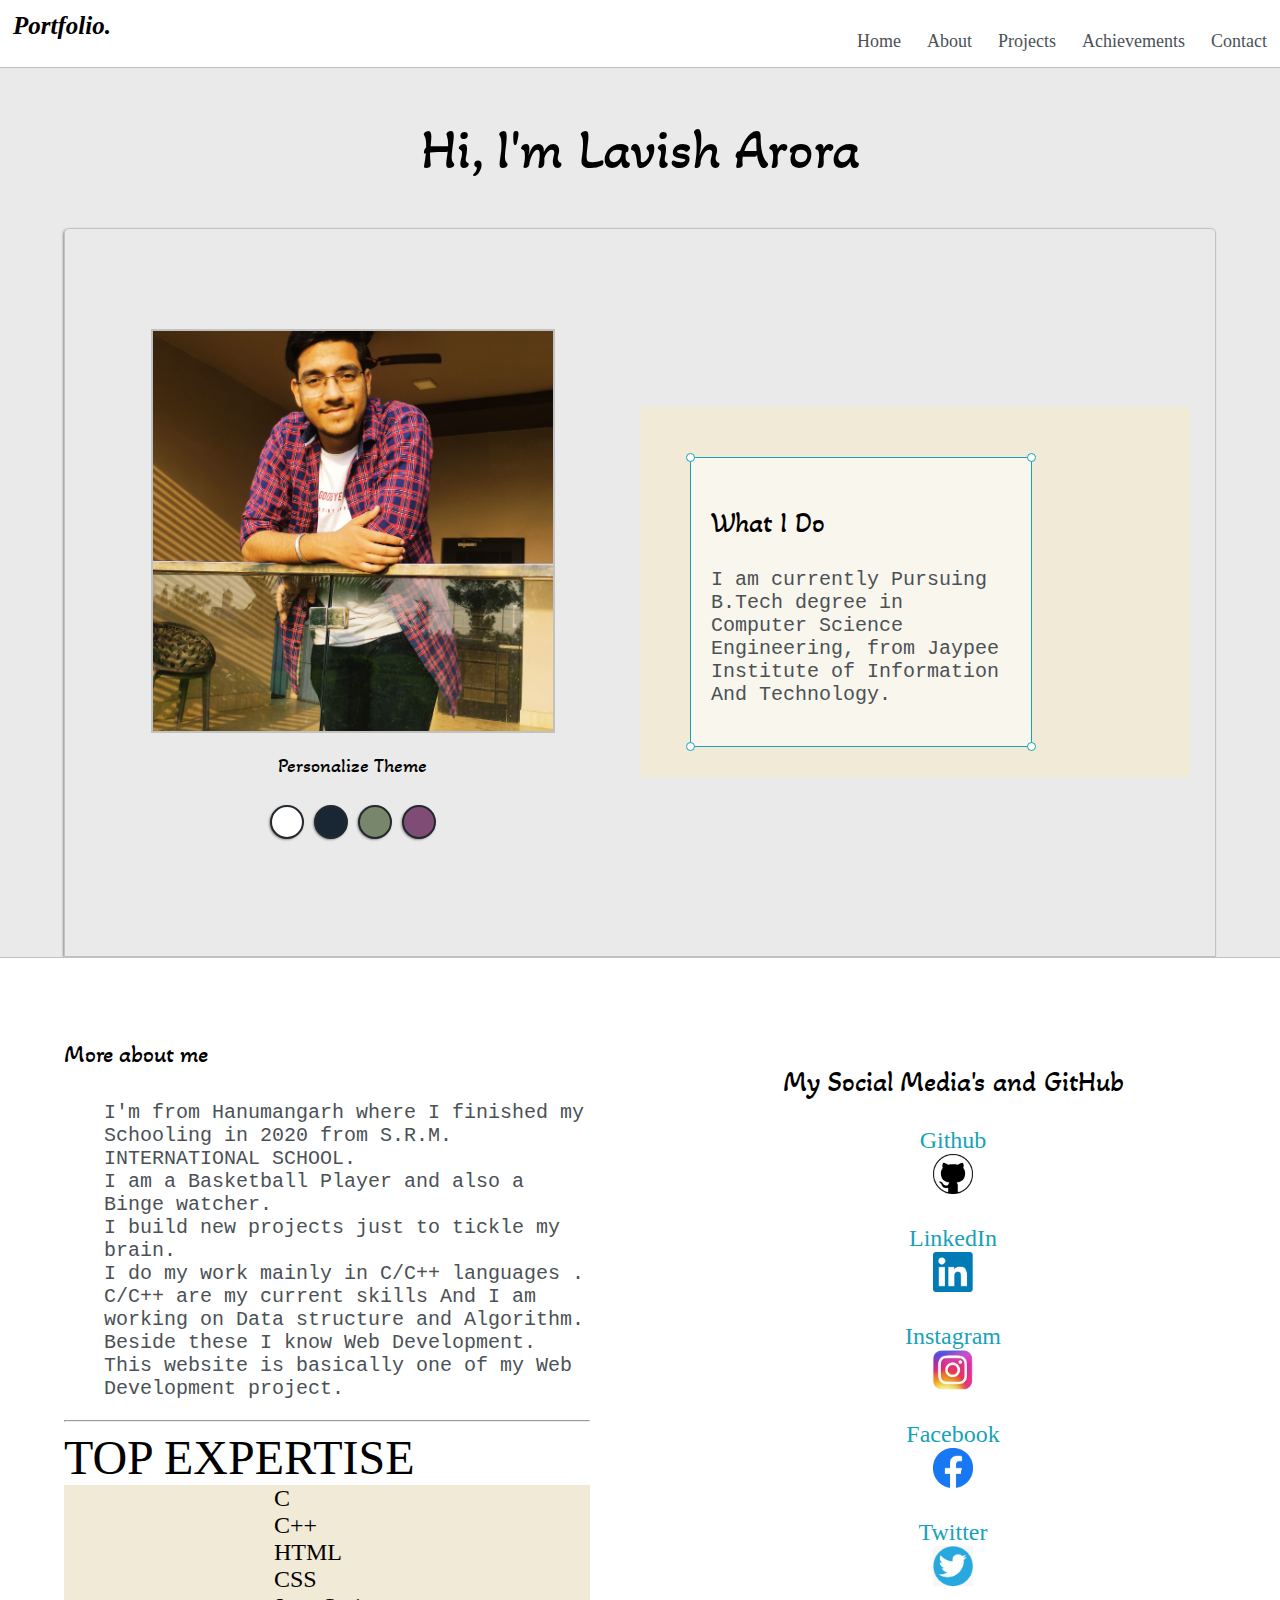
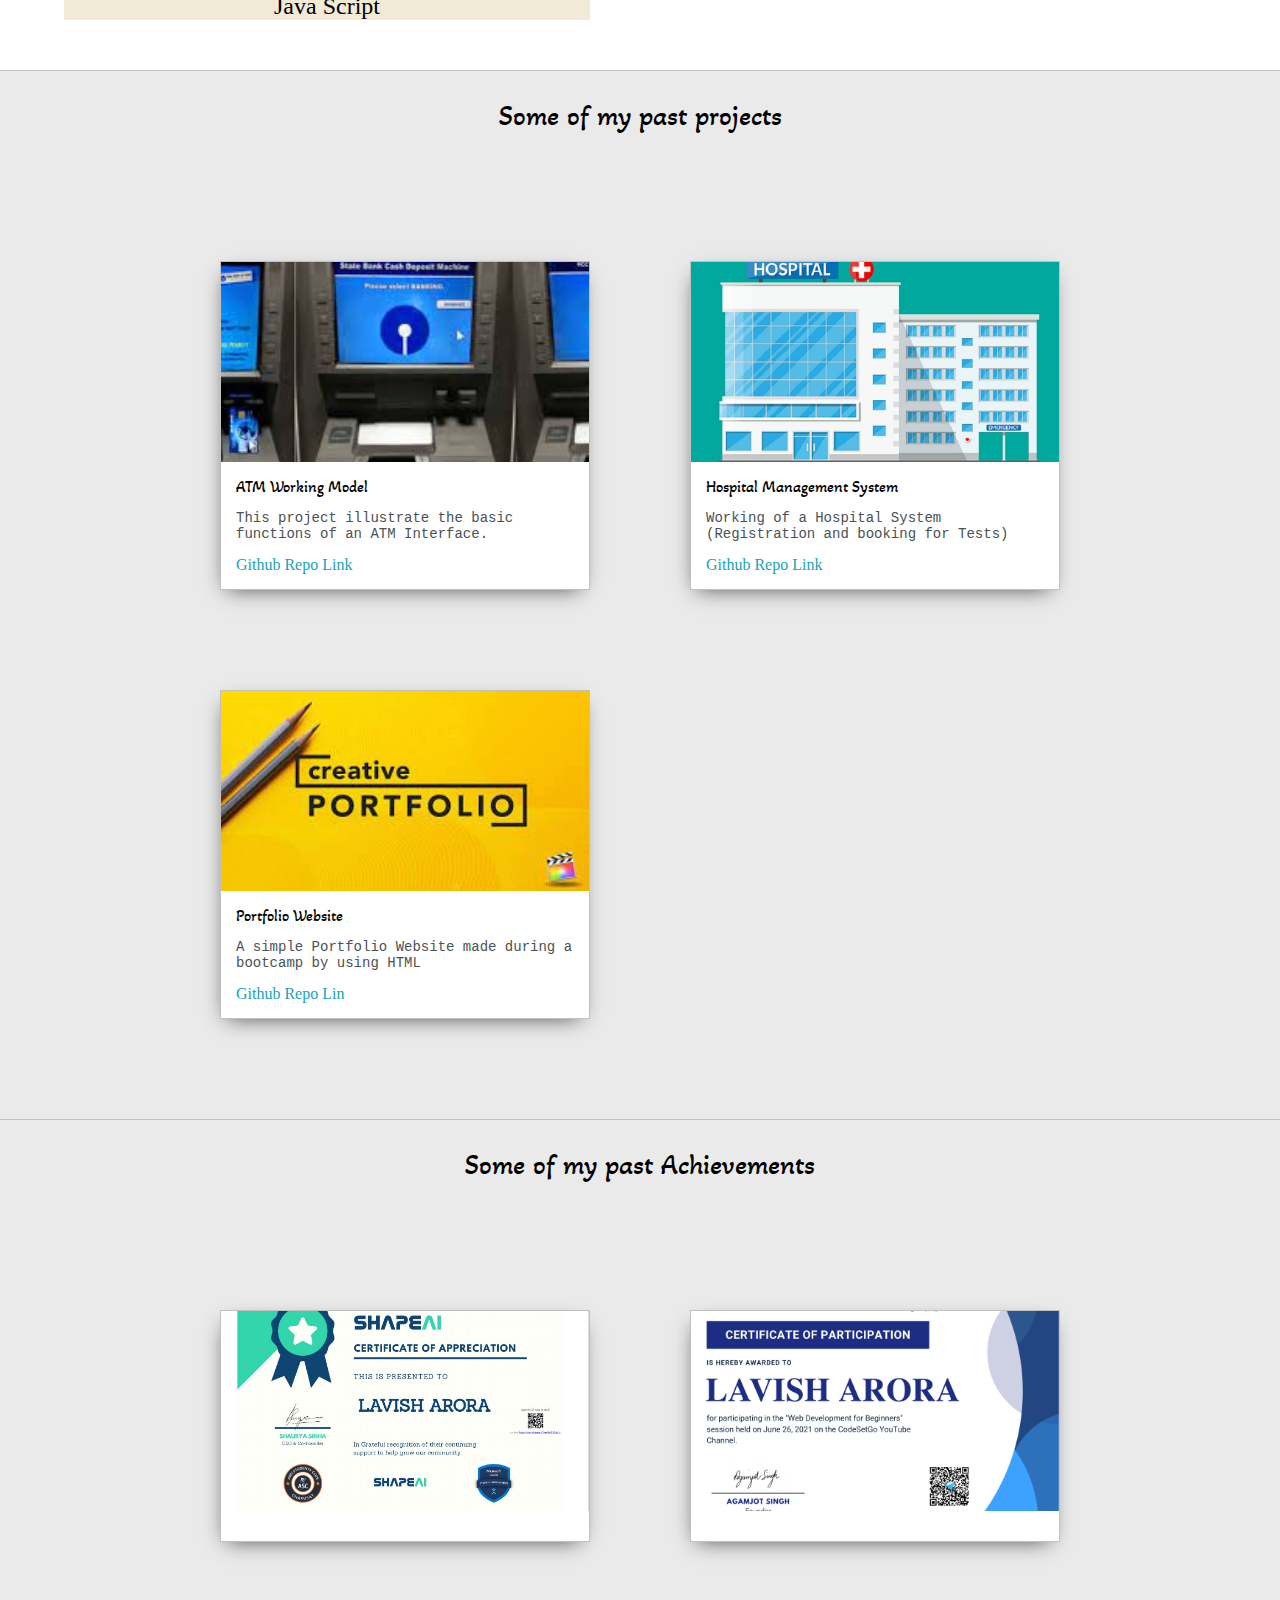
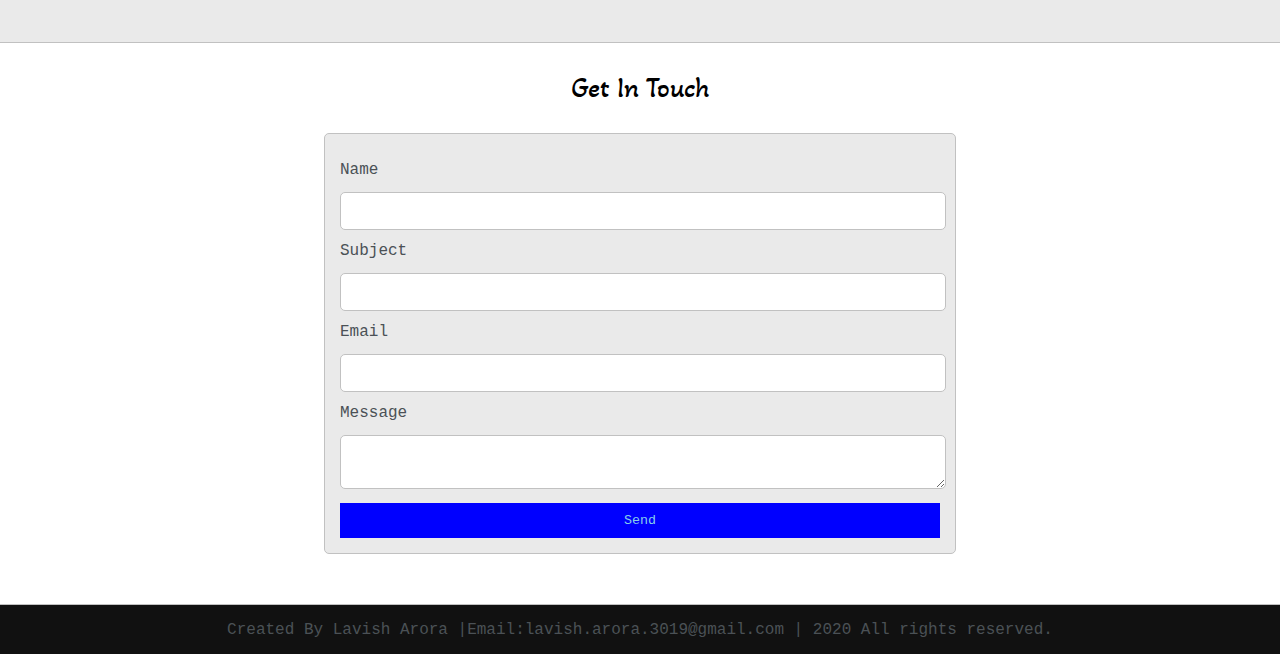
==== index.html @ 7e4c40eb "Update index.html" ====
<!DOCTYPE html>
<html lang="en">

<head>
    <meta charset="UTF-8">
    <meta http-equiv="X-UA-Compatible" content="IE=edge">
    <meta name="viewport" content="width=device-width, initial-scale=1.0">
    <link rel="stylesheet" type="text/css" href="default.css">
    <link href="https://fonts.googleapis.com/css2?family=Russo+One&display=swap" rel="stylesheet">
    <link href="https://fonts.googleapis.com/css2?family=Akaya+Kanadaka&display=swap" rel="stylesheet">
    <link id="theme-style" rel="stylesheet" type="text/css" href="">
    <title>Portfolio</title>
</head>

<body>
    <!-- Header starts -->
    <section class="s1">
        <div class="header">
            <a href="#default" class="logo"><i><b>Portfolio.</b></i></a>
            <div class="header-right">
                <ul>
                    <a href="#home">Home</a>
                    <a href="#about">About</a>
                    <a href="#projects">Projects</a>
                    <a href="#achievements">Achievements</a>
                    <a href="#contact">Contact</a>
                </ul>
            </div>
    </section>
    <!-- header ends -->
    <section class="s1">
        <div class="main-container">
            <div class="greeting-wrapper">
                <h1>Hi, I'm Lavish Arora</h1>
            </div>
            <div class="intro-wrapper">
                <div class="left-column">
                    <img id="profile_pic" src="images\lavish5.jpg">
                    <h5 style="text-align: center;line-height: 0;">Personalize Theme</h5>

                    <div id="theme-options-wrapper">
                        <div data-mode="light" id="light-mode" class="theme-dot"></div>
                        <div data-mode="blue" id="blue-mode" class="theme-dot"></div>
                        <div data-mode="green" id="green-mode" class="theme-dot"></div>
                        <div data-mode="purple" id="purple-mode" class="theme-dot"></div>
                    </div>
                    <p id="settings-note"></p>
                </div>

                <div class="right-column">

                    <div id="preview-shadow">
                        <div id="preview">
                            <div id="corner-tl" class="corner"></div>
                            <div id="corner-tr" class="corner"></div>
                            <h3>What I Do</h3>
                            <p>I am currently Pursuing B.Tech degree in Computer Science Engineering, from Jaypee Institute of Information And Technology.</p>
                            <div id="corner-br" class="corner"></div>
                            <div id="corner-bl" class="corner"></div>
                        </div>
                    </div>
                </div>
            </div>
        </div>
    </section>


    <section class="s2">
        <div class="main-container">

            <div class="about-wrapper">
                <div class="about-me">
                    <a name="about"></a>
                    <h4>More about me</h4>

                    <ul>
                        <p>I'm from Hanumangarh where I finished my Schooling in 2020 from S.R.M. INTERNATIONAL SCHOOL.<br>I am a Basketball Player and also a Binge watcher.<br>I build new projects just to tickle my brain.
                            <br> I do my work mainly in C/C++ languages . C/C++ are my current skills And I am working on Data structure and Algorithm.<br> Beside these I know Web Development. This website is basically one of my Web Development project.</p>
                    </ul>

                    <hr>

                    <font size="8">TOP EXPERTISE</font>

                    <div id="skills">
                        <font size="5">
                            C<br> C++
                            <br> HTML
                            <br> CSS
                            <br> Java Script<br>
                        </font>
                    </div>

                </div>


                <div class="social-links">
                    <h3>My Social Media's and GitHub</h3>

                    <font size="5">
                        <a href="https://github.com/Lavisharora30">Github</a>
                    </font>
                    <a href="https://github.com/Lavisharora30">
                        <img alt="GitHub" src="images\socials\g2.png" width="40px" height="40px">
                    </a>

                    <font size="5">
                        <br>
                        <a href="https://www.linkedin.com/in/lavish-arora-30/">LinkedIn</a>
                    </font>
                    <a href="https://www.linkedin.com/in/lavish-arora-30/">
                        <img alt="LinkedIn" src="images\socials\l.png" width="40px" height="40px">
                    </a>

                    <font size="5">
                        <br>
                        <a href="https://www.instagram.com/lavisharora30/">Instagram</a>
                    </font>
                    <a href="https://www.instagram.com/lavisharora30/">
                        <img alt="Instagram" src="images\socials\i.jpg" width="40px" height="40px">
                    </a>

                    <font size="5">
                        <br>
                        <a href="https://www.facebook.com/lavish.arora.908">Facebook</a>
                    </font>
                    <a href="https://www.facebook.com/lavish.arora.908">
                        <img alt="Facebook" src="images\socials\f.png" width="40px" height="40px">
                    </a>

                    <font size="5">
                        <br>
                        <a href="https://twitter.com/Lavish_arora_30">Twitter</a>
                    </font>
                    <a href="https://twitter.com/Lavish_arora_30">
                        <img alt="Twitter" src="images\socials\t.png" width="40px" height="40px">
                    </a>
                </div>
            </div>

        </div>
    </section>

    <section class="s1">
        <div class="main-container">
            <a name="projects"></a>
            <h3 style="text-align: center;">Some of my past projects</h3>

            <div class="post-wrapper">
                <div>
                    <div class="post">
                        <img class="thumbnail" src="images\Projects\atm.jpg">
                        <div class="post-preview">
                            <h6 class="post-title">ATM Working Model</h6>
                            <p class="post-intro">This project illustrate the basic functions of an ATM Interface.</p>
                            <a href="https://github.com/Lavisharora30/ATM-WORKING-">Github Repo Link</a>
                        </div>
                    </div>
                </div>

                <div>
                    <div class="post">
                        <img class="thumbnail" src="images\Projects\hospital.jpg">
                        <div class="post-preview">
                            <h6 class="post-title">Hospital Management System</h6>
                            <p class="post-intro">Working of a Hospital System (Registration and booking for Tests)</p>
                            <a href="https://github.com/Lavisharora30/Health_and_fitness">Github Repo Link</a>
                        </div>
                    </div>
                </div>

                <div>
                    <div class="post">
                        <img class="thumbnail" src="images\Projects\portfolio.jpg">
                        <div class="post-preview">
                            <h6 class="post-title">Portfolio Website</h6>
                            <p class="post-intro">A simple Portfolio Website made during a bootcamp by using HTML</p>
                            <a href="https://github.com/Lavisharora30/Portfolio">Github Repo Lin</a>
                        </div>
                    </div>
                </div>

            </div>
        </div>
    </section>

    <section class="s1">
        <div class="main-container">
            <a name="achievements"></a>
            <h3 style="text-align: center;">Some of my past Achievements</h3>

            <div class="post-wrapper">
                <div>
                    <div class="post">
                        <img class="thumbnail" src="images\achivements\2.JPG">
                        <div class="post-preview">
                        </div>
                    </div>
                </div>

                <div>
                    <div class="post">
                        <img class="thumbnail" src="images\achivements\3.png">
                        <div class="post-preview">
                        </div>
                    </div>
                </div>

            </div>
        </div>
    </section>

    <section class="s2">
        <div class="main-container">
            <a href=""></a>
            <h3 style="text-align: center;">Get In Touch</h3>

            <form id="contact-form">
                <a name="contact"></a>

                <label>Name</label>
                <input class="input-field" type="text" name="name">

                <label>Subject</label>
                <input class="input-field" type="text" name="subject">

                <label>Email</label>
                <input class="input-field" type="text" name="email">

                <label>Message</label>
                <textarea class="input-field" name="message"></textarea>

                <input id="submit-btn" type="submit" value="Send">
            </form>
        </div>
    </section>

    <footer>

        <span>Created By Lavish Arora |<span>Email:lavish.arora.3019@gmail.com |</span> <span class="far fa-copyright"></span> 2020 All rights reserved.</span>

    </footer>


    <script type="text/javascript" src="script.js"></script>

</body>

</html>
---- default.css ----
:root {
    --mainColor: #eaeaea;
    --secondaryColor: #fff;
    --borderColor: #c1c1c1;
    --mainText: black;
    --secondaryText: #4b5156;
    --themeDotBorder: #24292e;
    --previewBg: rgb(251, 249, 243, 0.8);
    --previewShadow: #f0ead6;
    --buttonColor: blue;
}

html,
body {
    padding: 0;
    margin: 0;
    scroll-behavior: smooth;
}

body * {
    transition: 0.3s;
}

h1,
h2,
h3,
h4,
h5,
h6,
strong {
    color: var(--mainText);
    font-family: 'Akaya Kanadaka', cursive;
    font-weight: 500;
}

p,
li,
span,
label,
input,
textarea {
    color: var(--secondaryText);
    font-family: 'Roboto Mono', monospace;
}

a {
    text-decoration: none;
    color: #17a2b8;
}

ul {
    list-style: none;
}

h1 {
    font-size: 56px;
}

h2 {
    font-size: 36px;
}

h3 {
    font-size: 28px;
}

h4 {
    font-size: 24px;
}

h5 {
    font-size: 20px;
}

h6 {
    font-size: 16px;
}

p {
    font-size: 20px;
}


/* Style the header with a grey background and some padding */

.header {
    overflow: hidden;
    background-color: var(--secondaryColor);
    /* padding: 5px 5px; */
}


/* Style the header links */

.header a {
    float: left;
    color: var(--secondaryText);
    text-align: center;
    padding: 13px;
    text-decoration: none;
    font-size: 18px;
    line-height: 25px;
    border-radius: 4px;
}


/* Style the logo link (notice that we set the same value of line-height and font-size to prevent the header to increase when the font gets bigger */

.header a.logo {
    font-size: 25px;
    font-weight: bold;
    color: var(--mainText);
}


/* Change the background color on mouse-over */

.header a:hover {
    background-color: var(--previewShadow);
    color: black;
}

.header a.active {
    background-color: dodgerblue;
    color: white;
}


/* Float the link section to the right */

.header-right {
    float: right;
}

.s1 {
    background-color: var(--mainColor);
    border-bottom: 1px solid var(--borderColor);
    overflow: auto;
}

.s2 {
    background-color: var(--secondaryColor);
    border-bottom: 1px solid var(--borderColor);
    overflow: auto;
}

.main-container {
    width: 90%;
    margin: 0 auto;
}

.greeting-wrapper {
    display: grid;
    text-align: center;
    align-content: center;
    min-height: 10em;
}

.intro-wrapper {
    background-color: secon;
    border: 1px solid var(--borderColor);
    border-radius: 5px 5px 0 0;
    -webkit-box-shadow: -1px 1px 3px -1px rgba(0, 0, 0, 0.75);
    -moz-box-shadow: -1px 1px 3px -1px rgba(0, 0, 0, 0.75);
    box-shadow: -1px 1px 3px -1px rgba(0, 0, 0, 0.75);
    display: grid;
    grid-template-columns: 1fr 1fr;
    grid-template-areas: 'left-column right-column';
}

.left-column {
    grid-area: left-column;
    padding-top: 100px;
    padding-bottom: 100px;
}

#profile_pic {
    display: block;
    margin: 0 auto;
    height: 400px;
    width: 400px;
    object-fit: cover;
    border: 2px solid var(--borderColor);
}

#theme-options-wrapper {
    display: flex;
    justify-content: center;
}

.theme-dot {
    height: 30px;
    width: 30px;
    background-color: black;
    border-radius: 50%;
    margin: 5px;
    border: 2px solid var(--themeDotBorder);
    -webkit-box-shadow: -1px 1px 3px -1px rgba(0, 0, 0, 0.75);
    -moz-box-shadow: -1px 1px 3px -1px rgba(0, 0, 0, 0.75);
    box-shadow: -1px 1px 3px -1px rgba(0, 0, 0, 0.75);
    cursor: pointer;
}

.theme-dot:hover {
    border-width: 5px;
}

#light-mode {
    background-color: #fff;
}

#blue-mode {
    background-color: #192734;
}

#green-mode {
    background-color: #78866b;
}

#purple-mode {
    background-color: #7E4C74;
}

#settings-note {
    font-size: 12px;
    font-style: italic;
    text-align: center;
}

.right-column {
    grid-area: right-column;
    display: grid;
    align-content: center;
    padding-top: 100px;
    padding-bottom: 100px;
}

#preview-shadow {
    background-color: var(--previewShadow);
    max-width: 500px;
    height: 320px;
    padding-left: 50px;
    padding-top: 50px;
}

#preview {
    width: 300px;
    border: 1.5px solid #17a2b8;
    background-color: var(--previewBg);
    padding: 20px;
    position: relative;
}

.corner {
    width: 7px;
    height: 7px;
    border-radius: 50%;
    border: 1.5px solid #17a2b8;
    background-color: #fff;
    position: absolute;
}

#corner-tl {
    top: -5px;
    left: -5px
}

#corner-tr {
    top: -5px;
    right: -5px
}

#corner-br {
    bottom: -5px;
    right: -5px
}

#corner-bl {
    bottom: -5px;
    left: -5px
}

.about-wrapper {
    display: grid;
    grid-template-columns: repeat(auto-fit, minmax(320px, 1fr));
    padding-bottom: 50px;
    padding-top: 50px;
    gap: 100px;
}

#skills {
    display: flex;
    justify-content: space-evenly;
    background-color: var(--previewShadow);
}

.social-links {
    display: grid;
    align-content: center;
    text-align: center;
}

.post-wrapper {
    display: grid;
    grid-template-columns: repeat(auto-fit, 370px);
    gap: 100px;
    justify-content: center;
    padding-top: 100px;
    padding-bottom: 100px;
}

.post {
    border: 1px solid var(--borderColor);
    -webkit-box-shadow: -2px 7px 21px -9px rgba(0, 0, 0, 0.75);
    -moz-box-shadow: -2px 7px 21px -9px rgba(0, 0, 0, 0.75);
    box-shadow: -2px 7px 21px -9px rgba(0, 0, 0, 0.75);
}

.thumbnail {
    display: block;
    width: 100%;
    height: 200px;
    object-fit: cover;
}

.post-preview {
    background-color: #fff;
    padding: 15px;
}

.post-title {
    color: black;
    margin: 0;
}

.post-intro {
    color: #4b5156;
    font-size: 14px;
}

#contact-form {
    display: block;
    max-width: 600px;
    margin: 0 auto;
    border: 1px solid var(--borderColor);
    padding: 15px;
    border-radius: 5px;
    background-color: var(--mainColor);
    margin-bottom: 50px;
}

#contact-form label {
    line-height: 2.7em;
}

#contact-form textarea {
    min-height: 10px;
    font-size: 14px;
}

.input-field {
    width: 100%;
    padding-top: 10px;
    padding-bottom: 10px;
    background-color: var(--secondaryColor);
    border-radius: 5px;
    border: 1px solid var(--borderColor);
    font-size: 14px;
}

#submit-btn {
    margin-top: 10px;
    width: 100%;
    padding-top: 10px;
    padding-bottom: 10px;
    color: skyblue;
    background-color: var(--buttonColor);
    border: none;
}

footer {
    background: #111;
    padding: 15px 23px;
    color: #fff;
    text-align: center;
}


/* Add media queries for responsiveness - when the screen is 500px wide or less, stack the links on top of each other */

@media screen and (max-width: 0px) {
    .header a {
        float: relative;
        display: table-cell;
        text-align: left;
    }
    .header-right {
        float: none;
    }
}

@media screen and (max-width: 1200px) {
    .main-container {
        width: 95%;
    }
}

@media screen and (max-width: 800px) {
    .intro-wrapper {
        grid-template-columns: 1fr;
        grid-template-areas: 'nav-wrapper' 'left-column' 'right-column';
    }
    .right-column {
        justify-content: center;
    }
}

@media screen and (max-width: 400px) {
    #preview-shadow {
        max-width: 280px;
        height: 180px;
        padding-left: 10px;
        padding-top: 10px;
    }
    #preview {
        width: 280px;
    }
}
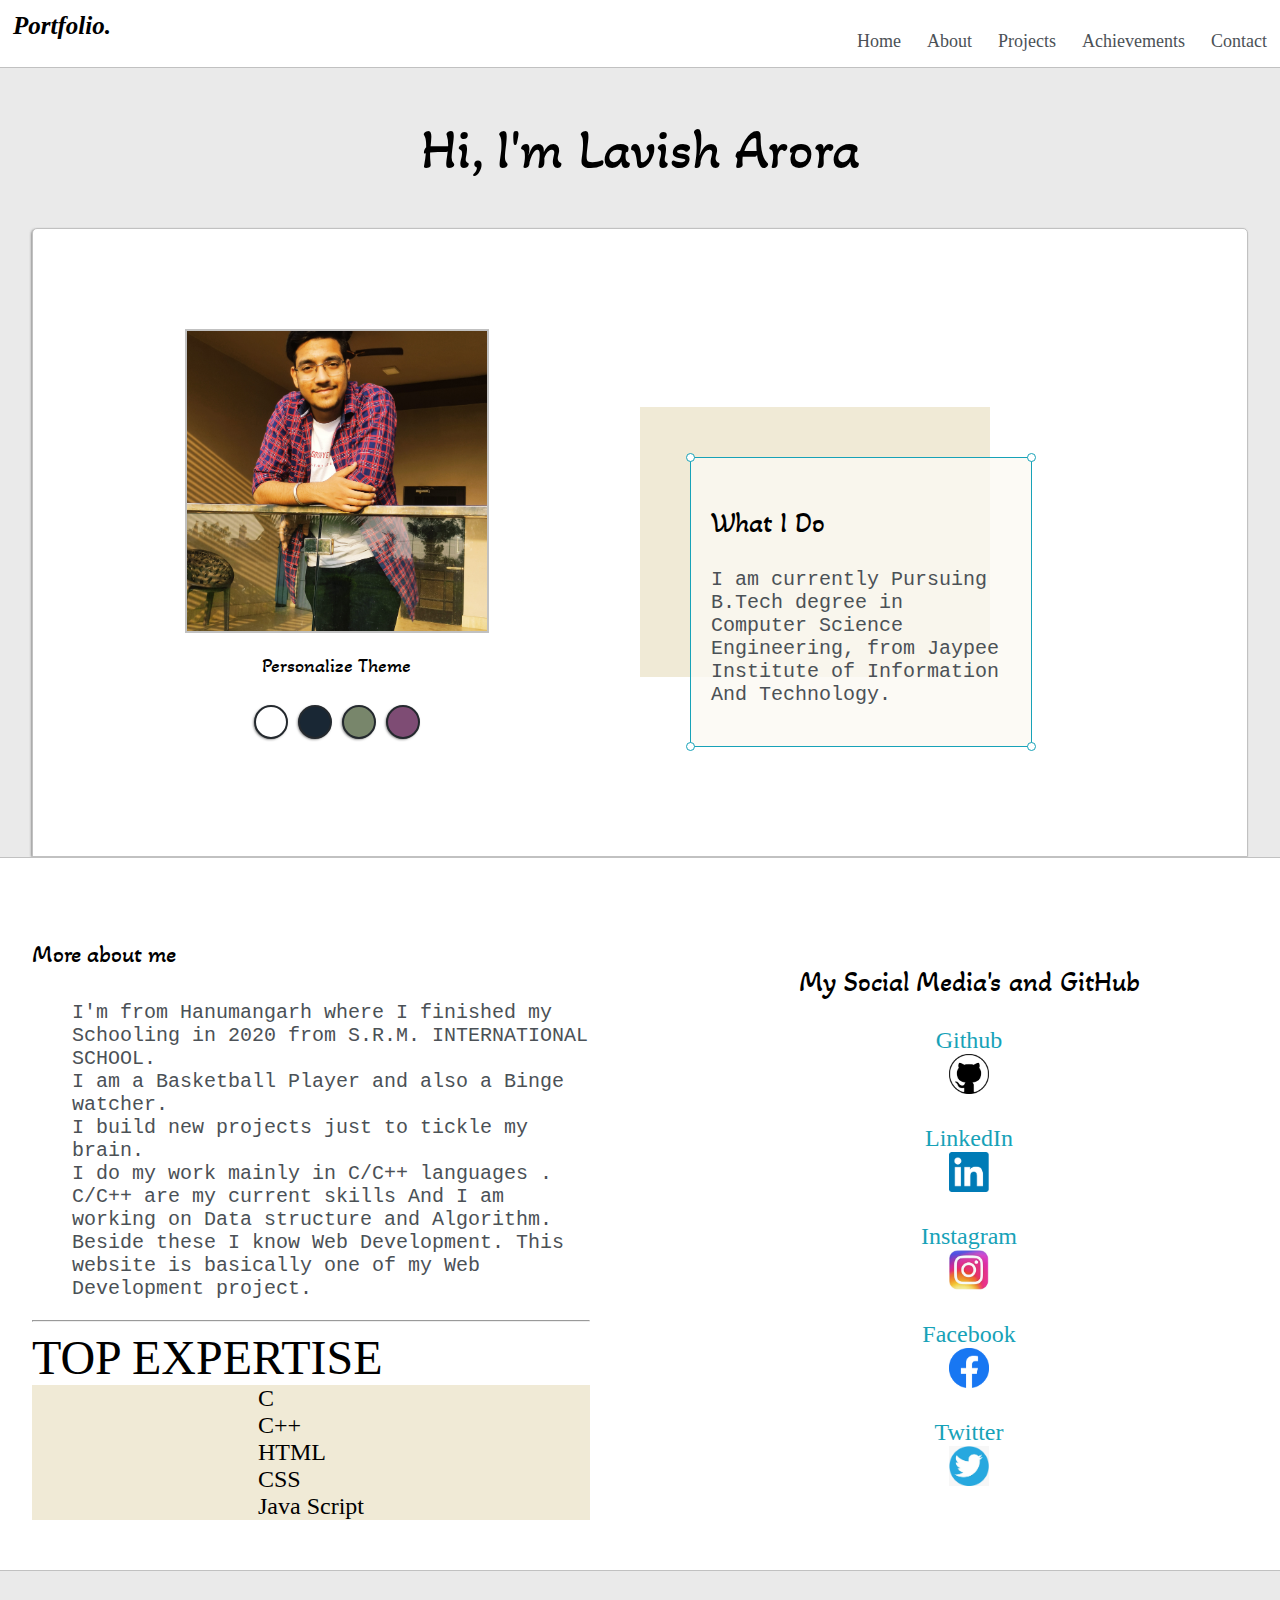
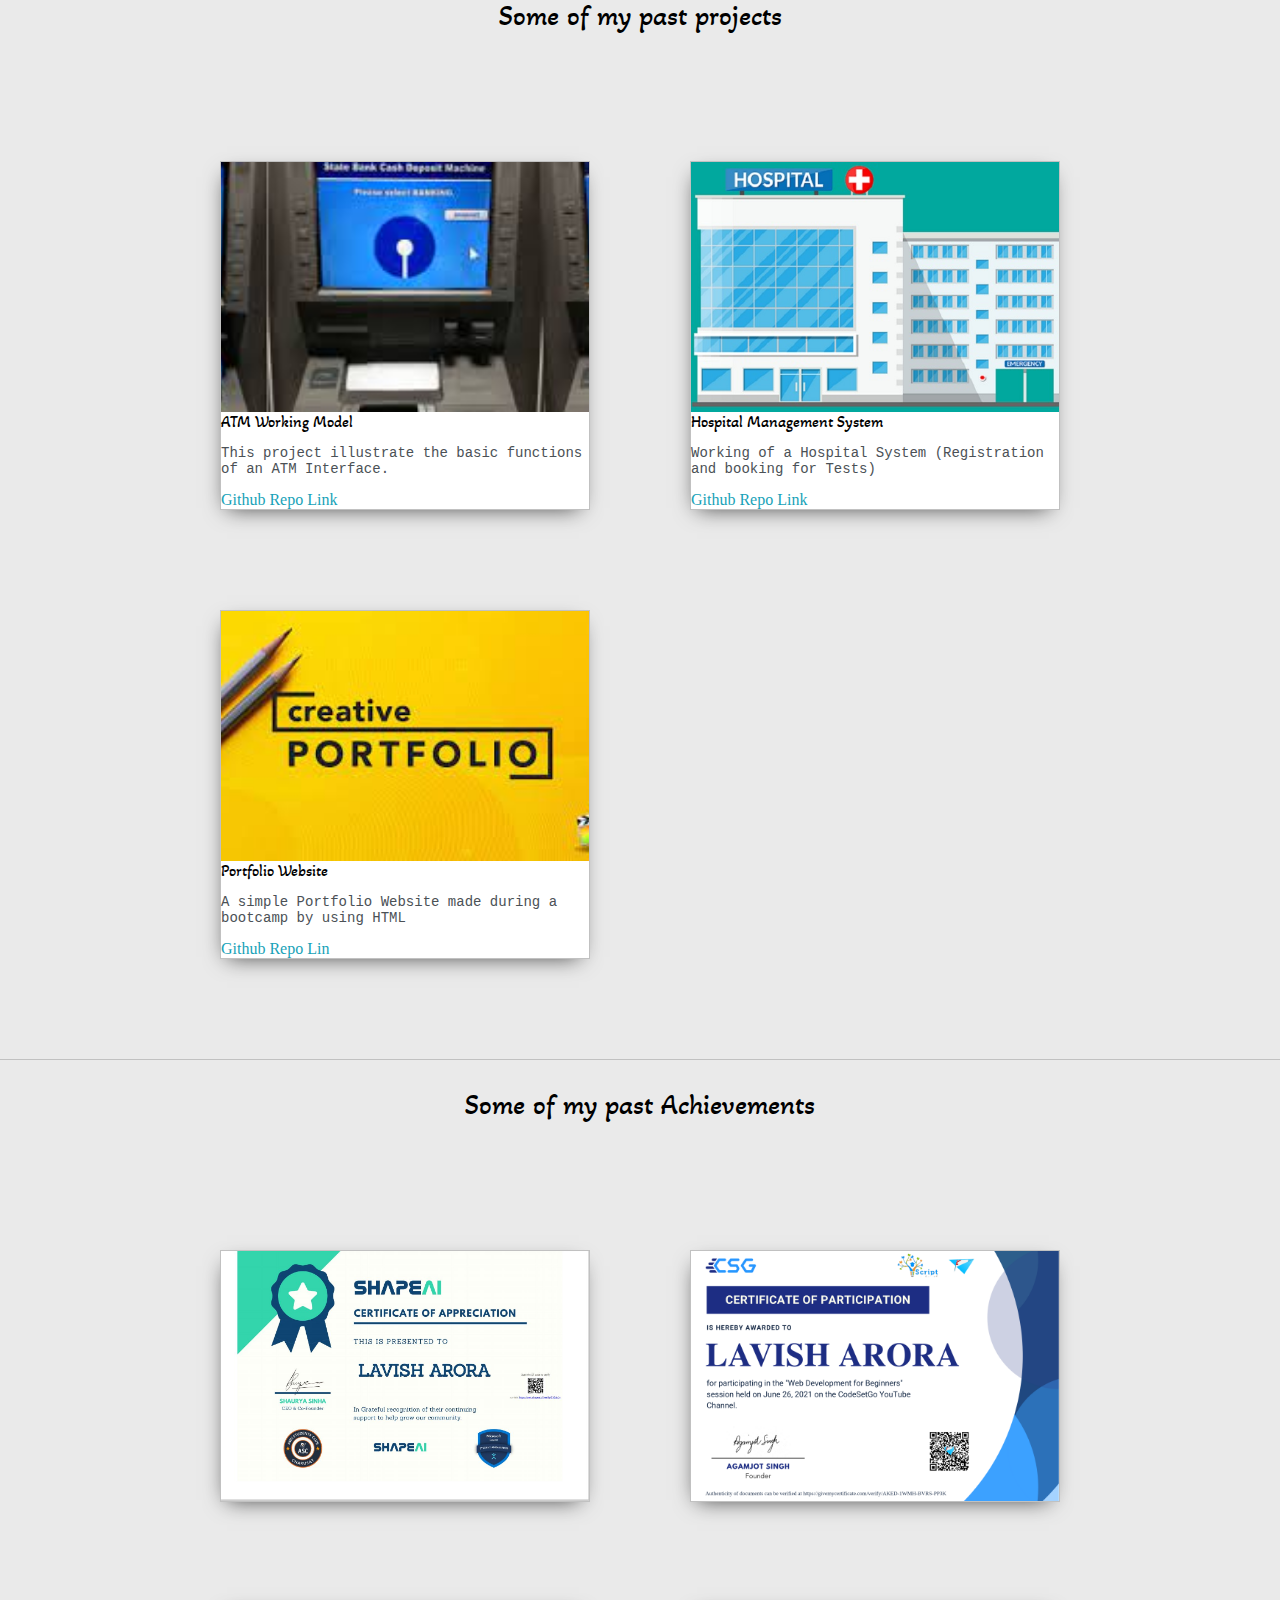
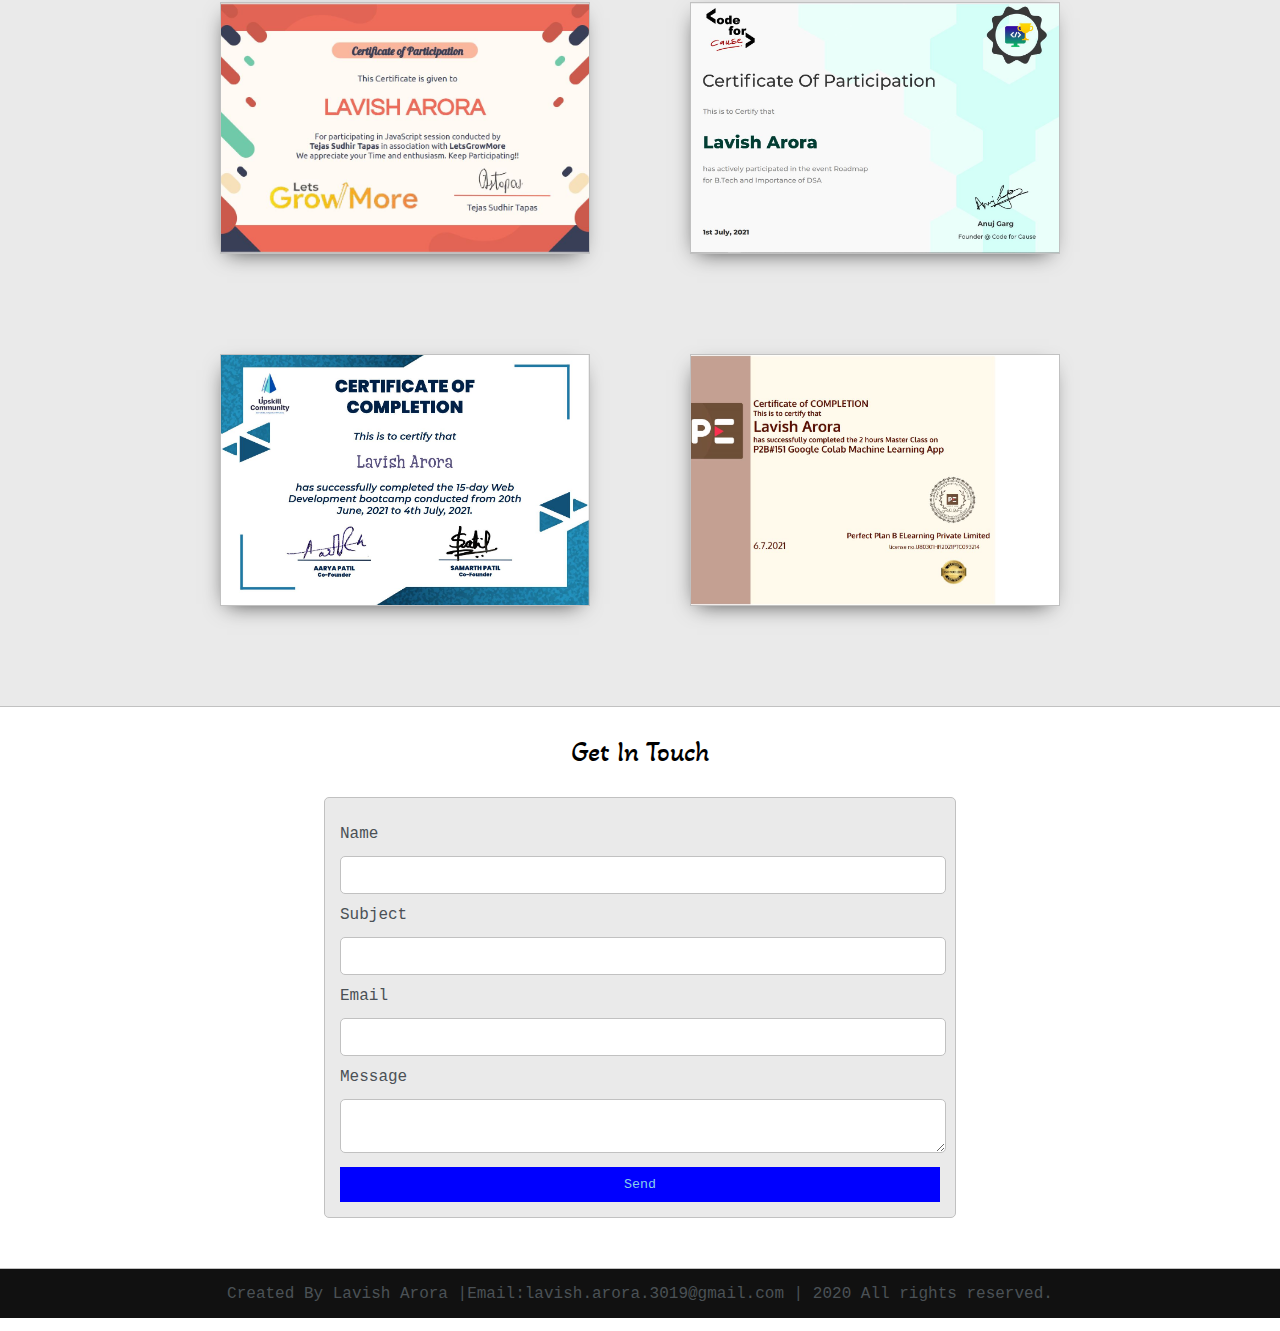
==== commit 752d84e4: "changes" ====
--- a/index.html
+++ b/index.html
@@ -3,8 +3,9 @@
 
 <head>
     <meta charset="UTF-8">
-    <meta http-equiv="X-UA-Compatible" content="IE=edge">
-    <meta name="viewport" content="width=device-width, initial-scale=1.0">
+    <meta name="viewport" content="width=device-width,initial-scale=1,maximum-scale=1,user-scalable=no">
+    <meta http-equiv="X-UA-Compatible" content="IE=edge,chrome=1">
+    <meta name="HandheldFriendly" content="true">
     <link rel="stylesheet" type="text/css" href="default.css">
     <link href="https://fonts.googleapis.com/css2?family=Russo+One&display=swap" rel="stylesheet">
     <link href="https://fonts.googleapis.com/css2?family=Akaya+Kanadaka&display=swap" rel="stylesheet">
@@ -206,6 +207,38 @@
                     </div>
                 </div>
 
+                <div>
+                    <div class="post">
+                        <img class="thumbnail" src="images\achivements\3.JPG">
+                        <div class="post-preview">
+                        </div>
+                    </div>
+                </div>
+
+                <div>
+                    <div class="post">
+                        <img class="thumbnail" src="images\achivements\4.JPG">
+                        <div class="post-preview">
+                        </div>
+                    </div>
+                </div>
+
+                <div>
+                    <div class="post">
+                        <img class="thumbnail" src="images\achivements\5.JPG">
+                        <div class="post-preview">
+                        </div>
+                    </div>
+                </div>
+
+                <div>
+                    <div class="post">
+                        <img class="thumbnail" src="images\achivements\Capture.JPG">
+                        <div class="post-preview">
+                        </div>
+                    </div>
+                </div>
+
             </div>
         </div>
     </section>
@@ -246,4 +279,4 @@
 
 </body>
 
-</html>
+</html>--- a/default.css
+++ b/default.css
@@ -157,7 +157,7 @@
 }
 
 .intro-wrapper {
-    background-color: secon;
+    background-color: var(--secondaryColor);
     border: 1px solid var(--borderColor);
     border-radius: 5px 5px 0 0;
     -webkit-box-shadow: -1px 1px 3px -1px rgba(0, 0, 0, 0.75);
@@ -177,8 +177,8 @@
 #profile_pic {
     display: block;
     margin: 0 auto;
-    height: 400px;
-    width: 400px;
+    height: 300px;
+    width: 300px;
     object-fit: cover;
     border: 2px solid var(--borderColor);
 }
@@ -237,8 +237,8 @@
 
 #preview-shadow {
     background-color: var(--previewShadow);
-    max-width: 500px;
-    height: 320px;
+    max-width: 300px;
+    height: 220px;
     padding-left: 50px;
     padding-top: 50px;
 }
@@ -319,13 +319,13 @@
 .thumbnail {
     display: block;
     width: 100%;
-    height: 200px;
+    height: 250px;
     object-fit: cover;
 }
 
 .post-preview {
     background-color: #fff;
-    padding: 15px;
+    /* padding: 15px; */
 }
 
 .post-title {
@@ -385,10 +385,7 @@
     text-align: center;
 }
 
-
-/* Add media queries for responsiveness - when the screen is 500px wide or less, stack the links on top of each other */
-
-@media screen and (max-width: 0px) {
+@media screen and (max-width: 1200px) {
     .header a {
         float: relative;
         display: table-cell;
@@ -399,7 +396,7 @@
     }
 }
 
-@media screen and (max-width: 1200px) {
+@media screen and (min-width: 1200px) {
     .main-container {
         width: 95%;
     }
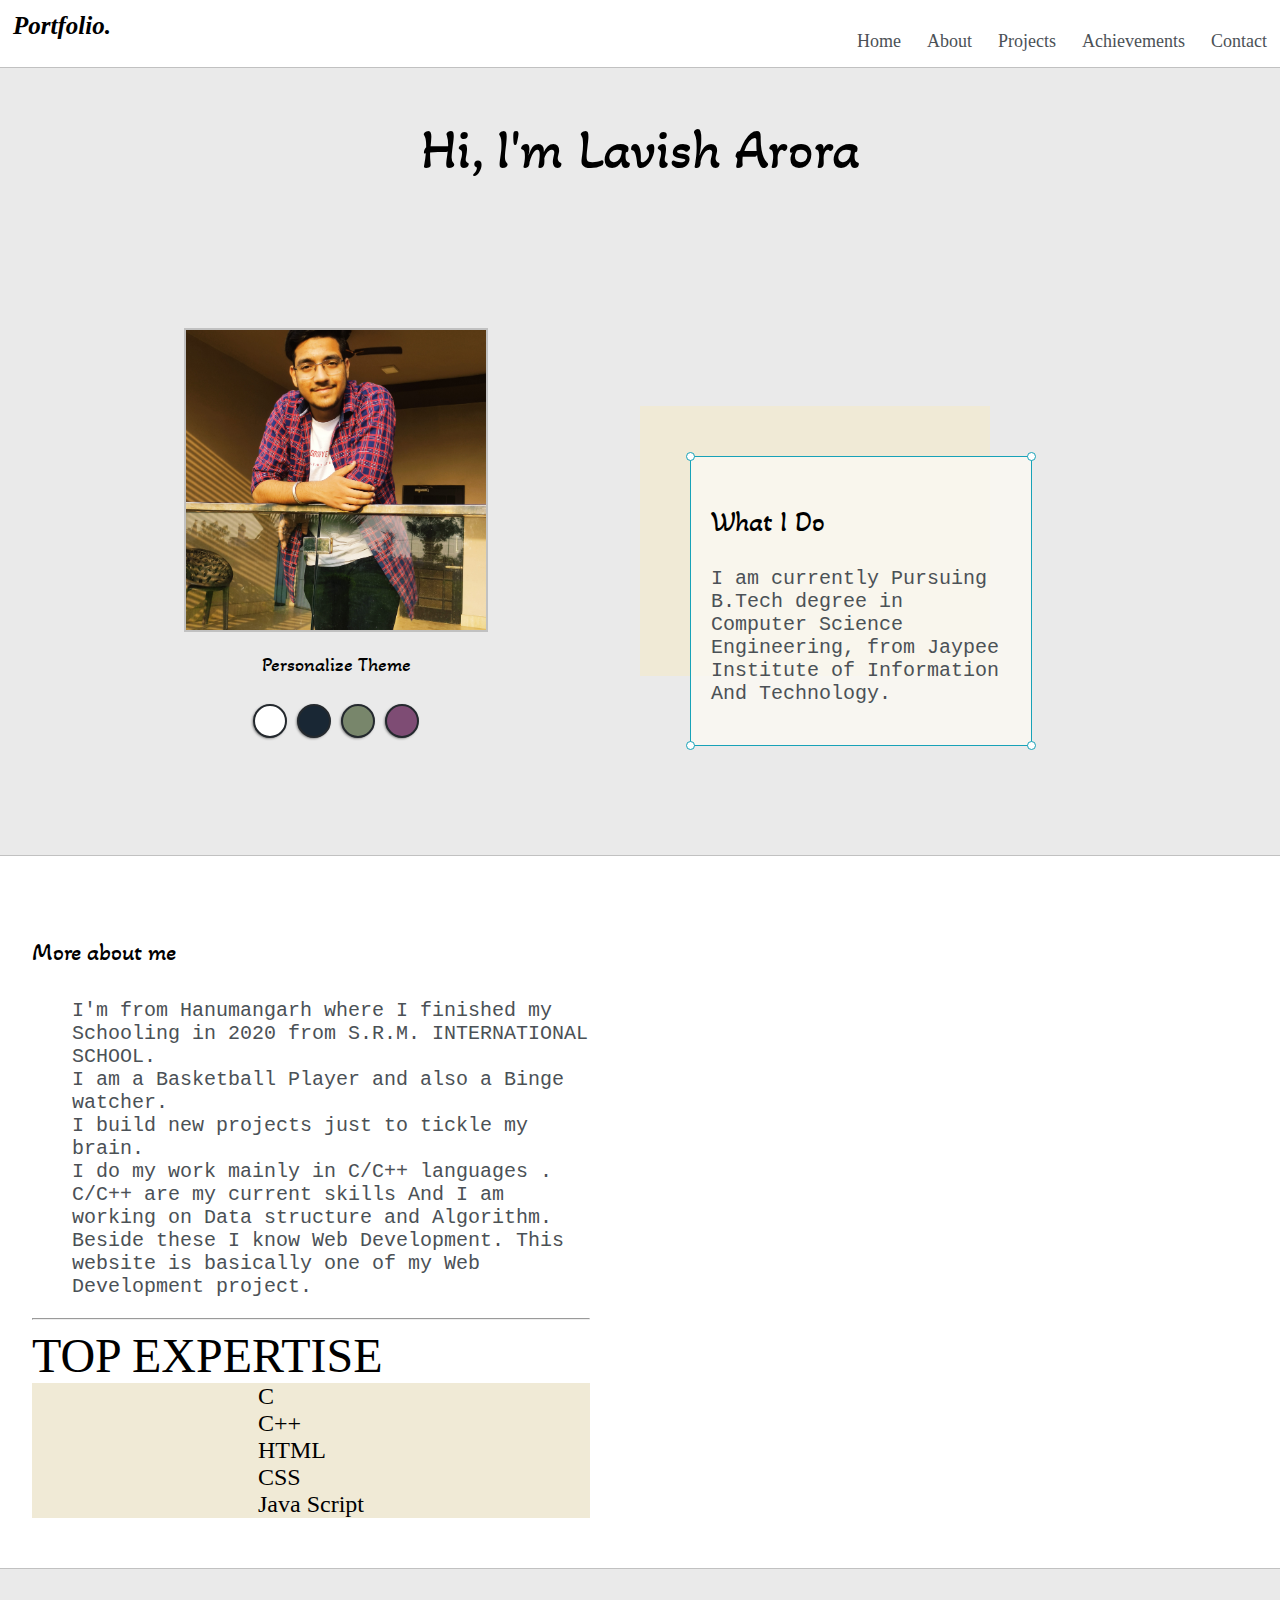
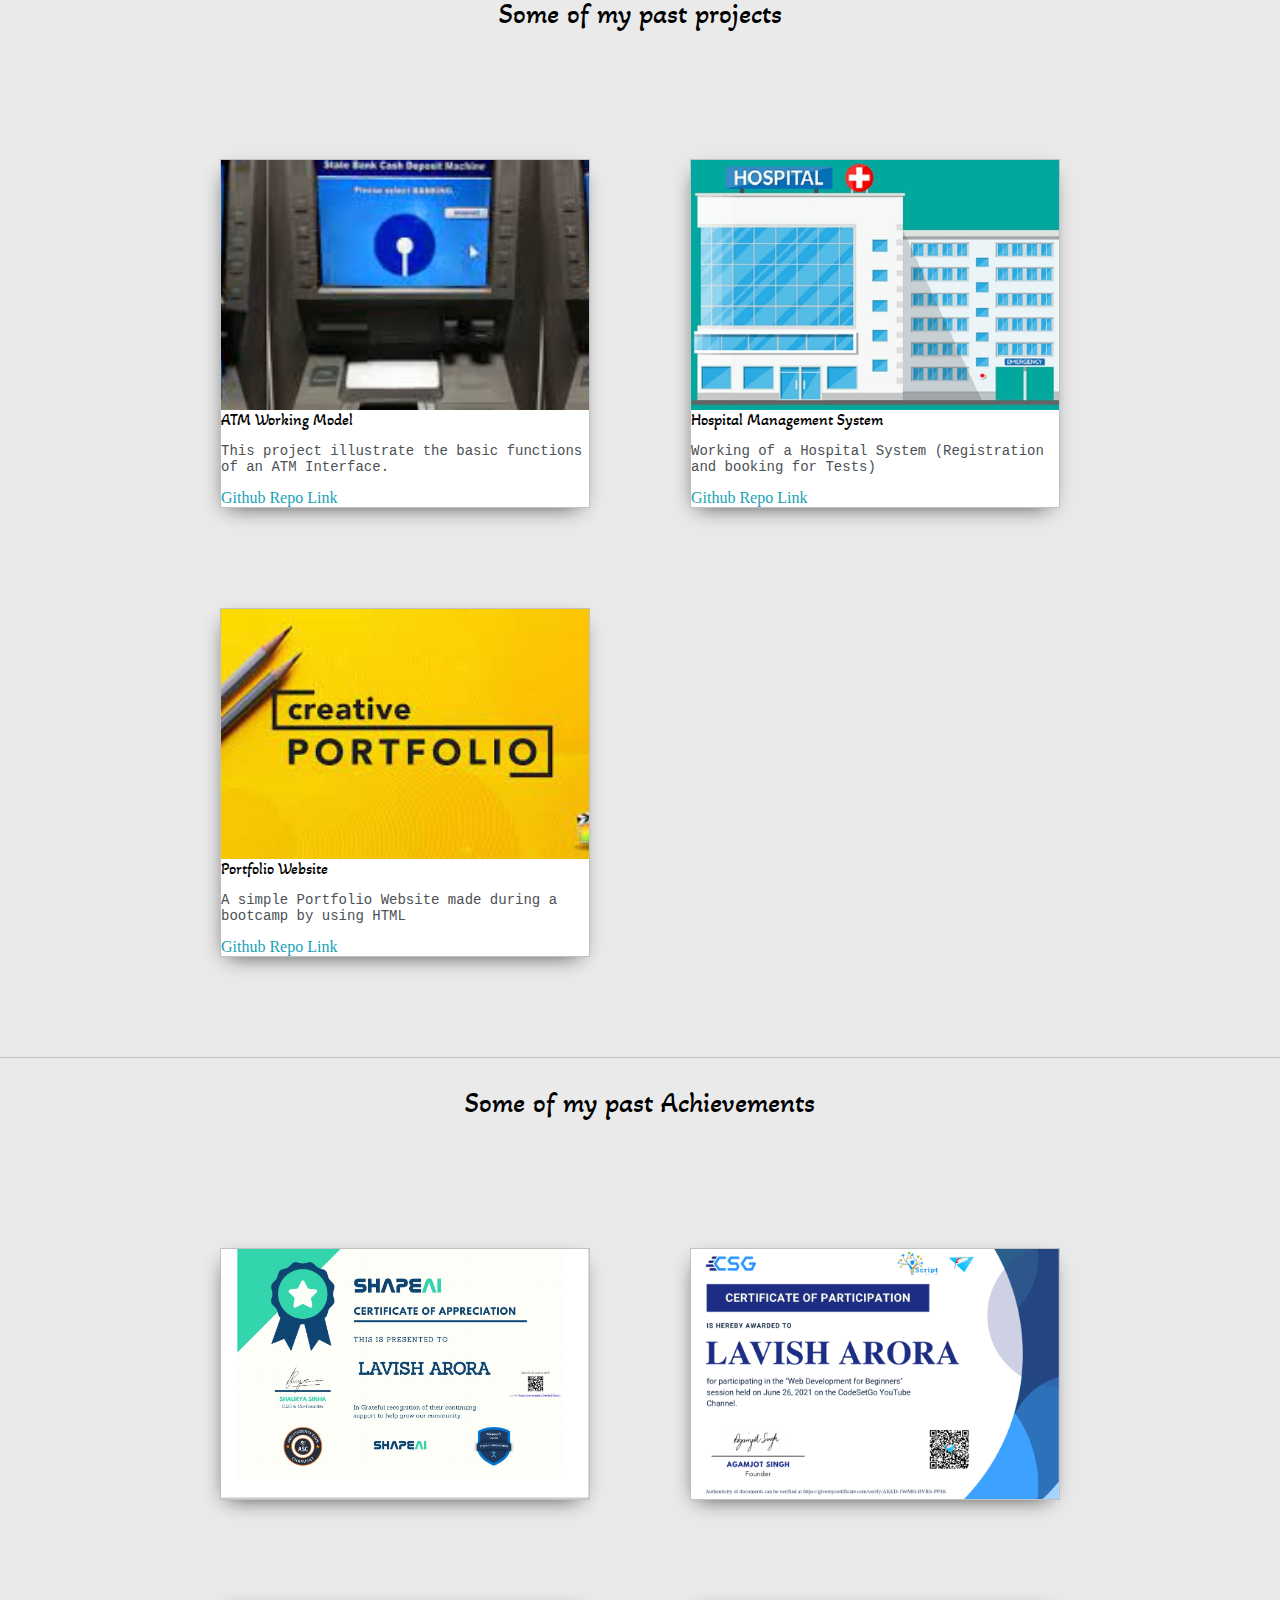
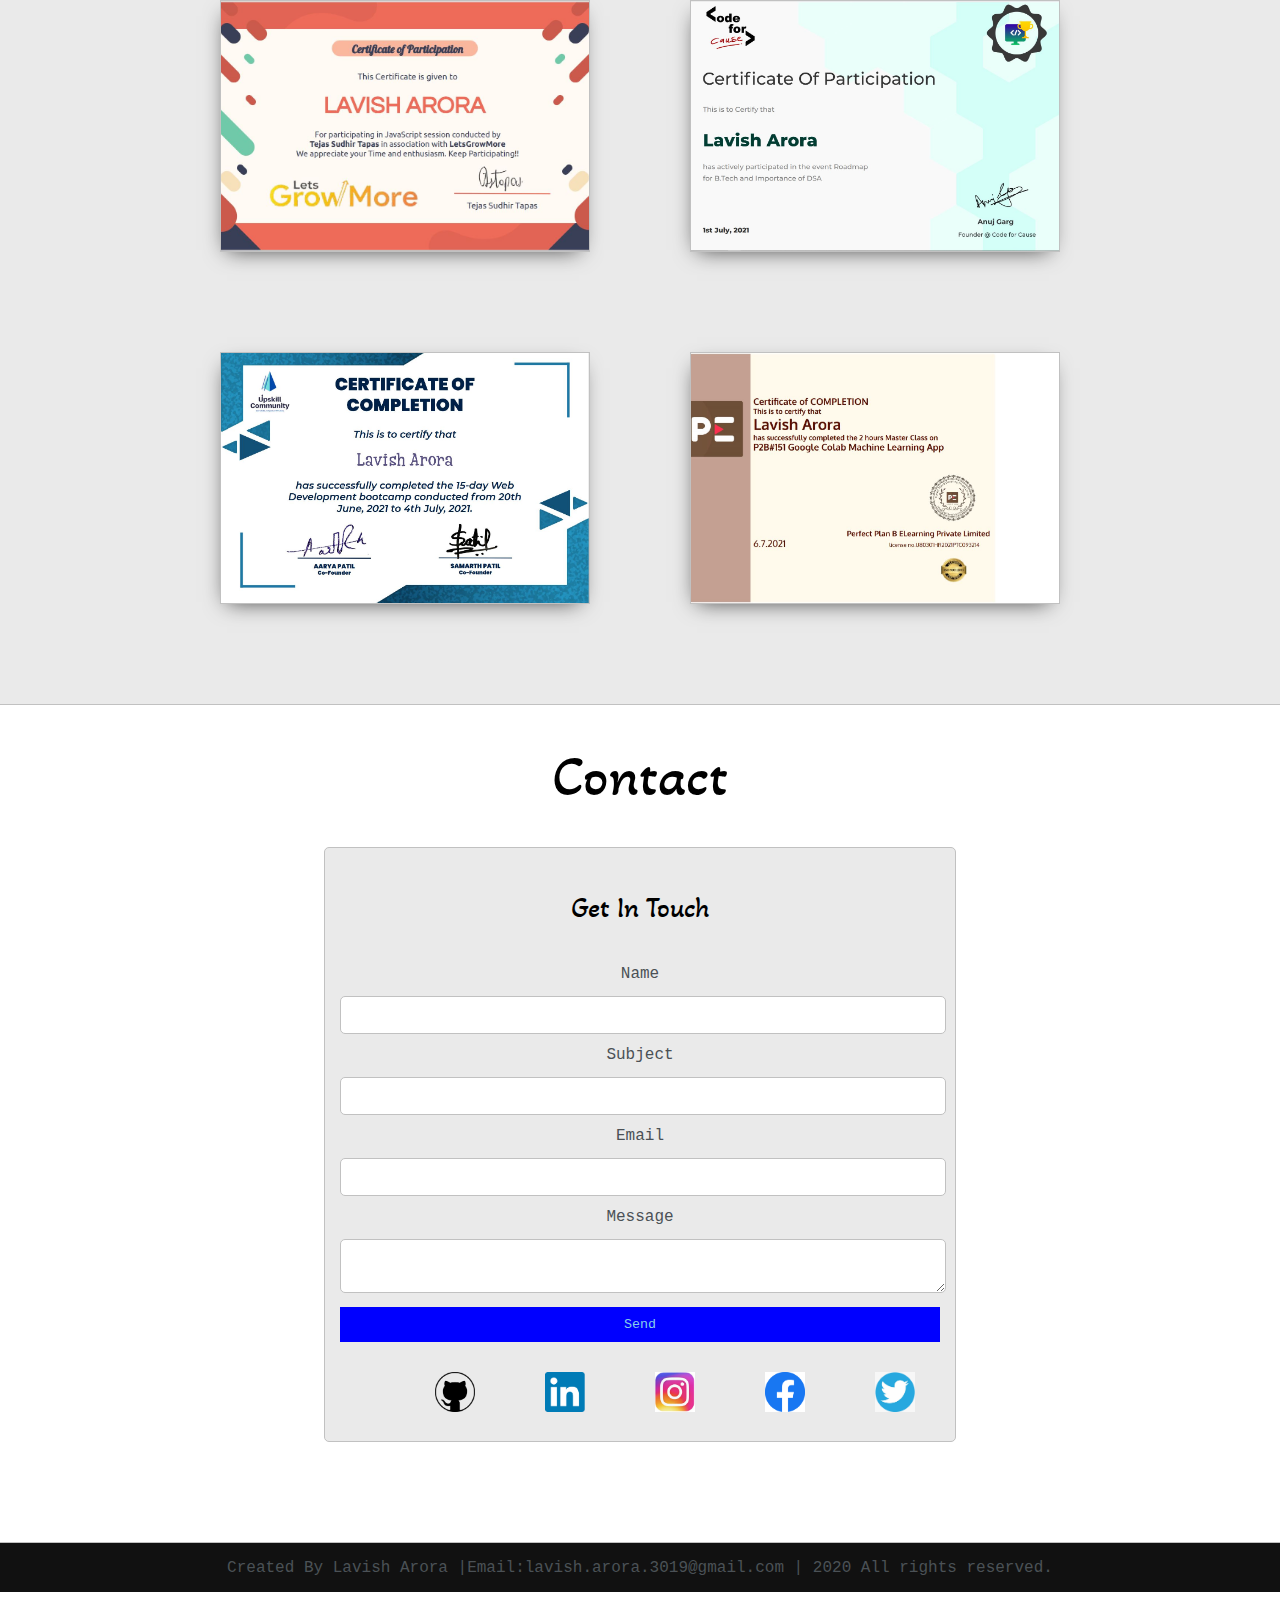
==== commit ab9885bb: "update" ====
--- a/index.html
+++ b/index.html
@@ -94,51 +94,6 @@
 
                 </div>
 
-
-                <div class="social-links">
-                    <h3>My Social Media's and GitHub</h3>
-
-                    <font size="5">
-                        <a href="https://github.com/Lavisharora30">Github</a>
-                    </font>
-                    <a href="https://github.com/Lavisharora30">
-                        <img alt="GitHub" src="images\socials\g2.png" width="40px" height="40px">
-                    </a>
-
-                    <font size="5">
-                        <br>
-                        <a href="https://www.linkedin.com/in/lavish-arora-30/">LinkedIn</a>
-                    </font>
-                    <a href="https://www.linkedin.com/in/lavish-arora-30/">
-                        <img alt="LinkedIn" src="images\socials\l.png" width="40px" height="40px">
-                    </a>
-
-                    <font size="5">
-                        <br>
-                        <a href="https://www.instagram.com/lavisharora30/">Instagram</a>
-                    </font>
-                    <a href="https://www.instagram.com/lavisharora30/">
-                        <img alt="Instagram" src="images\socials\i.jpg" width="40px" height="40px">
-                    </a>
-
-                    <font size="5">
-                        <br>
-                        <a href="https://www.facebook.com/lavish.arora.908">Facebook</a>
-                    </font>
-                    <a href="https://www.facebook.com/lavish.arora.908">
-                        <img alt="Facebook" src="images\socials\f.png" width="40px" height="40px">
-                    </a>
-
-                    <font size="5">
-                        <br>
-                        <a href="https://twitter.com/Lavish_arora_30">Twitter</a>
-                    </font>
-                    <a href="https://twitter.com/Lavish_arora_30">
-                        <img alt="Twitter" src="images\socials\t.png" width="40px" height="40px">
-                    </a>
-                </div>
-            </div>
-
         </div>
     </section>
 
@@ -176,7 +131,7 @@
                         <div class="post-preview">
                             <h6 class="post-title">Portfolio Website</h6>
                             <p class="post-intro">A simple Portfolio Website made during a bootcamp by using HTML</p>
-                            <a href="https://github.com/Lavisharora30/Portfolio">Github Repo Lin</a>
+                            <a href="https://github.com/Lavisharora30/Portfolio">Github Repo Link</a>
                         </div>
                     </div>
                 </div>
@@ -244,13 +199,13 @@
     </section>
 
     <section class="s2">
-        <div class="main-container">
+            <div class="form-social">
             <a href=""></a>
-            <h3 style="text-align: center;">Get In Touch</h3>
+            <h1>Contact</h1>
 
             <form id="contact-form">
                 <a name="contact"></a>
-
+                <h3>Get In Touch</h3>
                 <label>Name</label>
                 <input class="input-field" type="text" name="name">
 
@@ -264,7 +219,37 @@
                 <textarea class="input-field" name="message"></textarea>
 
                 <input id="submit-btn" type="submit" value="Send">
+
+                
+    <div class="social-links">
+        <br>
+        <a href="https://github.com/Lavisharora30">
+            <i class="links"></i>
+            <img alt="GitHub" src="images\socials\g2.png" width="40px" height="40px">
+        </a>
+
+        <a href="https://www.linkedin.com/in/lavish-arora-30/">
+            <i class="links"></i>
+            <img alt="LinkedIn" src="images\socials\l.png" width="40px" height="40px">
+        </a>
+
+        <a href="https://www.instagram.com/lavisharora30/">
+            <i class="links"></i>
+            <img alt="Instagram" src="images\socials\i.jpg" width="40px" height="40px">
+        </a>
+
+        <a href="https://www.facebook.com/lavish.arora.908">
+            <i class="links"></i>
+            <img alt="Facebook" src="images\socials\f.png" width="40px" height="40px">
+        </a>
+
+        <a href="https://twitter.com/Lavish_arora_30">
+            <i class="links"></i>
+            <img alt="Twitter" src="images\socials\t.png" width="40px" height="40px">
+        </a>
+    </div>
             </form>
+            </div>
         </div>
     </section>
 
--- a/default.css
+++ b/default.css
@@ -145,7 +145,7 @@
 }
 
 .main-container {
-    width: 90%;
+    width: 100%;
     margin: 0 auto;
 }
 
@@ -157,12 +157,7 @@
 }
 
 .intro-wrapper {
-    background-color: var(--secondaryColor);
-    border: 1px solid var(--borderColor);
-    border-radius: 5px 5px 0 0;
-    -webkit-box-shadow: -1px 1px 3px -1px rgba(0, 0, 0, 0.75);
-    -moz-box-shadow: -1px 1px 3px -1px rgba(0, 0, 0, 0.75);
-    box-shadow: -1px 1px 3px -1px rgba(0, 0, 0, 0.75);
+
     display: grid;
     grid-template-columns: 1fr 1fr;
     grid-template-areas: 'left-column right-column';
@@ -282,7 +277,7 @@
 
 .about-wrapper {
     display: grid;
-    grid-template-columns: repeat(auto-fit, minmax(320px, 1fr));
+    grid-template-columns: 1fr 1fr;
     padding-bottom: 50px;
     padding-top: 50px;
     gap: 100px;
@@ -294,11 +289,6 @@
     background-color: var(--previewShadow);
 }
 
-.social-links {
-    display: grid;
-    align-content: center;
-    text-align: center;
-}
 
 .post-wrapper {
     display: grid;
@@ -336,6 +326,32 @@
 .post-intro {
     color: #4b5156;
     font-size: 14px;
+}
+
+a:hover i{
+    transform: scale(0.85);
+}
+a:hover {
+    transform: scale(0.85);
+}
+
+
+.form-social{
+    display: grid;
+    grid-template-columns: repeat(auto-fit 1fr);
+    padding-bottom: 50px;
+    text-align: center;
+}
+
+.social-links {
+    display: flex;
+    align-items: center;
+    align-content: center;
+    justify-content: center;
+    text-align: center;
+    padding-top: 30px ;
+    padding-bottom: 10px ;
+    gap: 70px;
 }
 
 #contact-form {
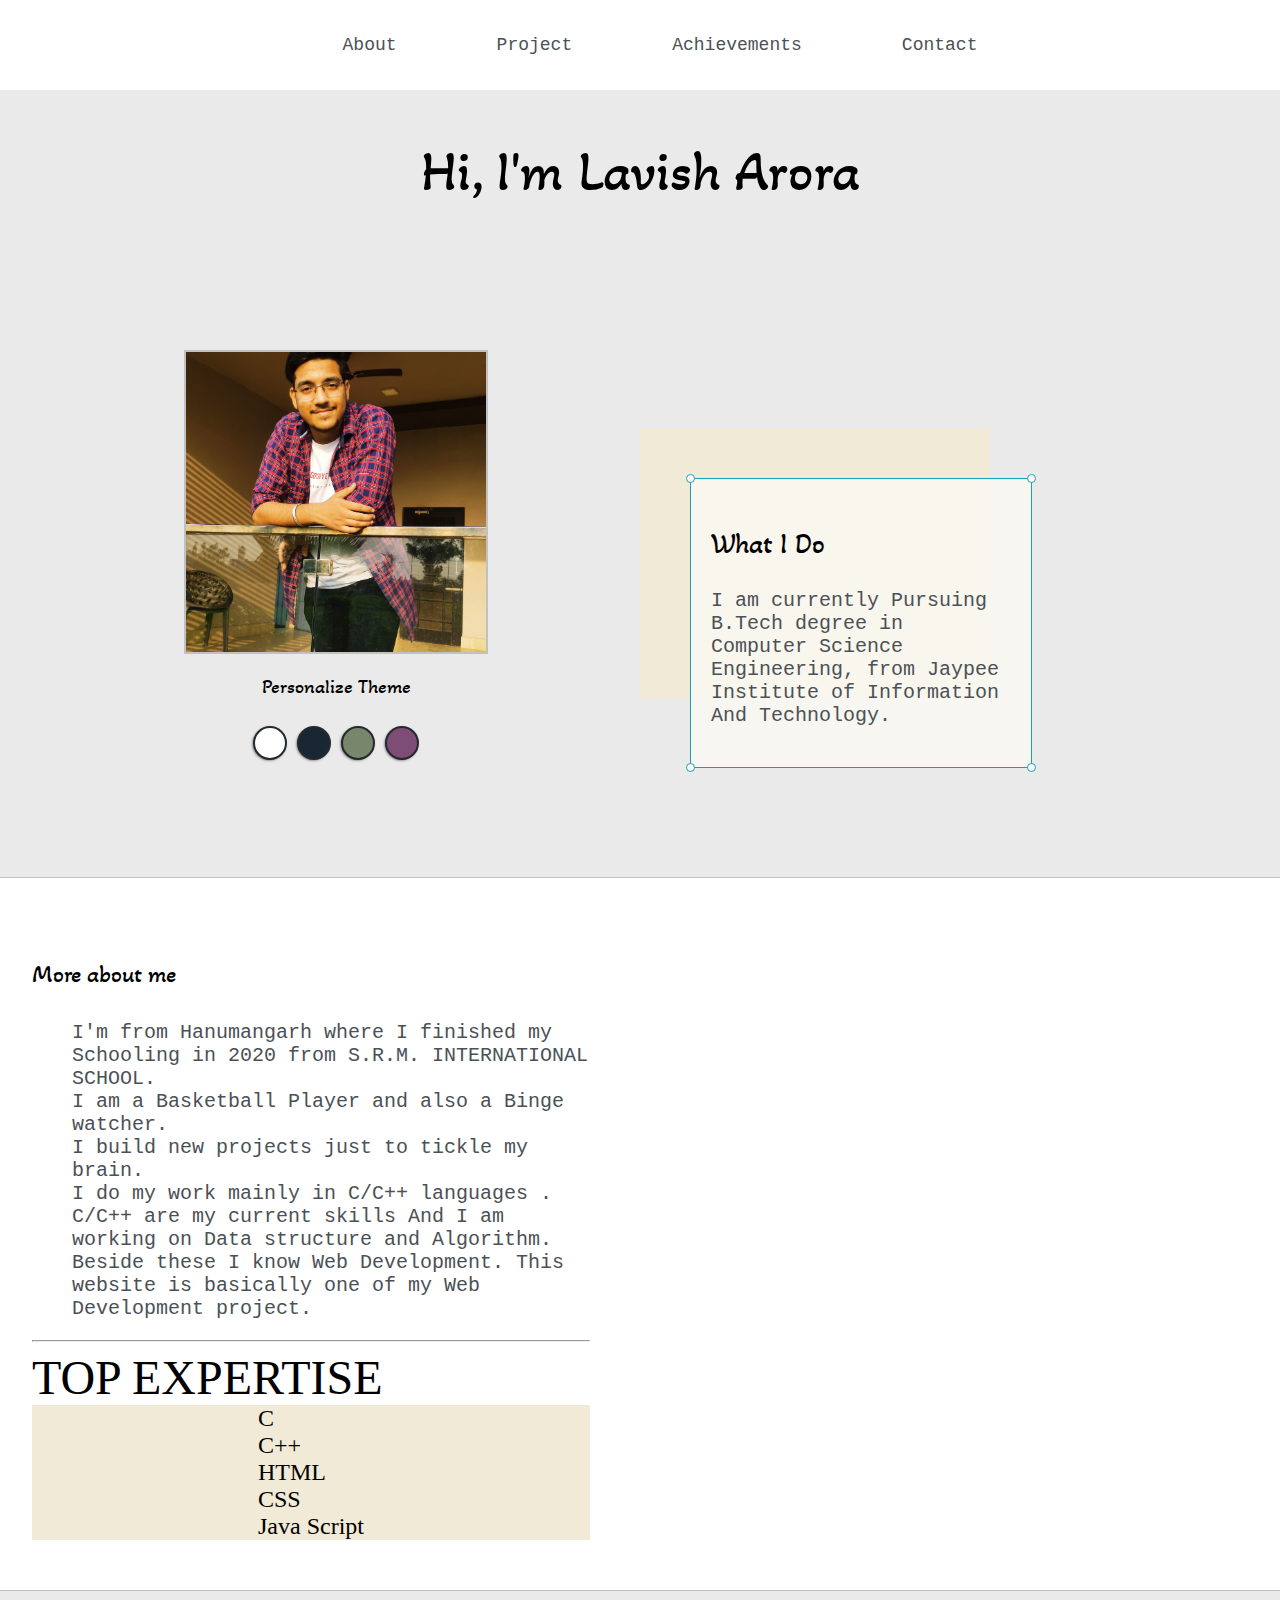
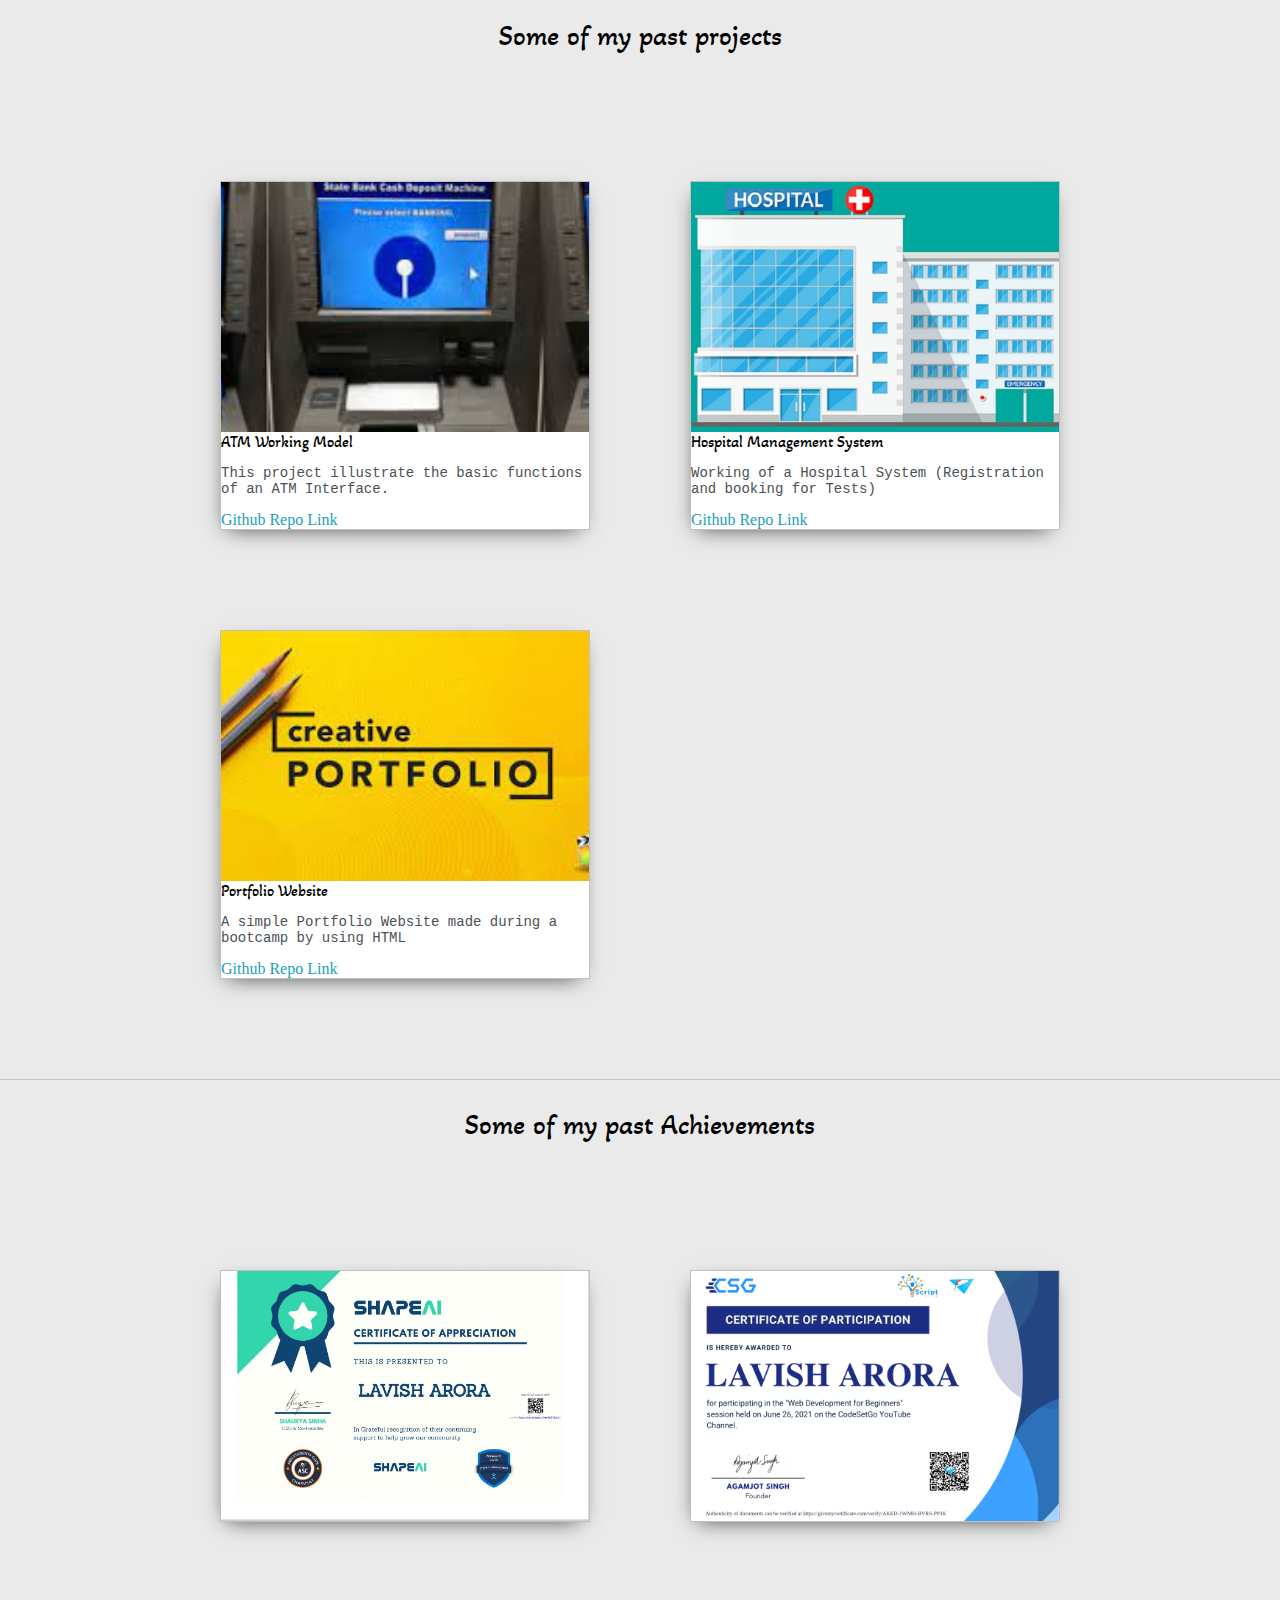
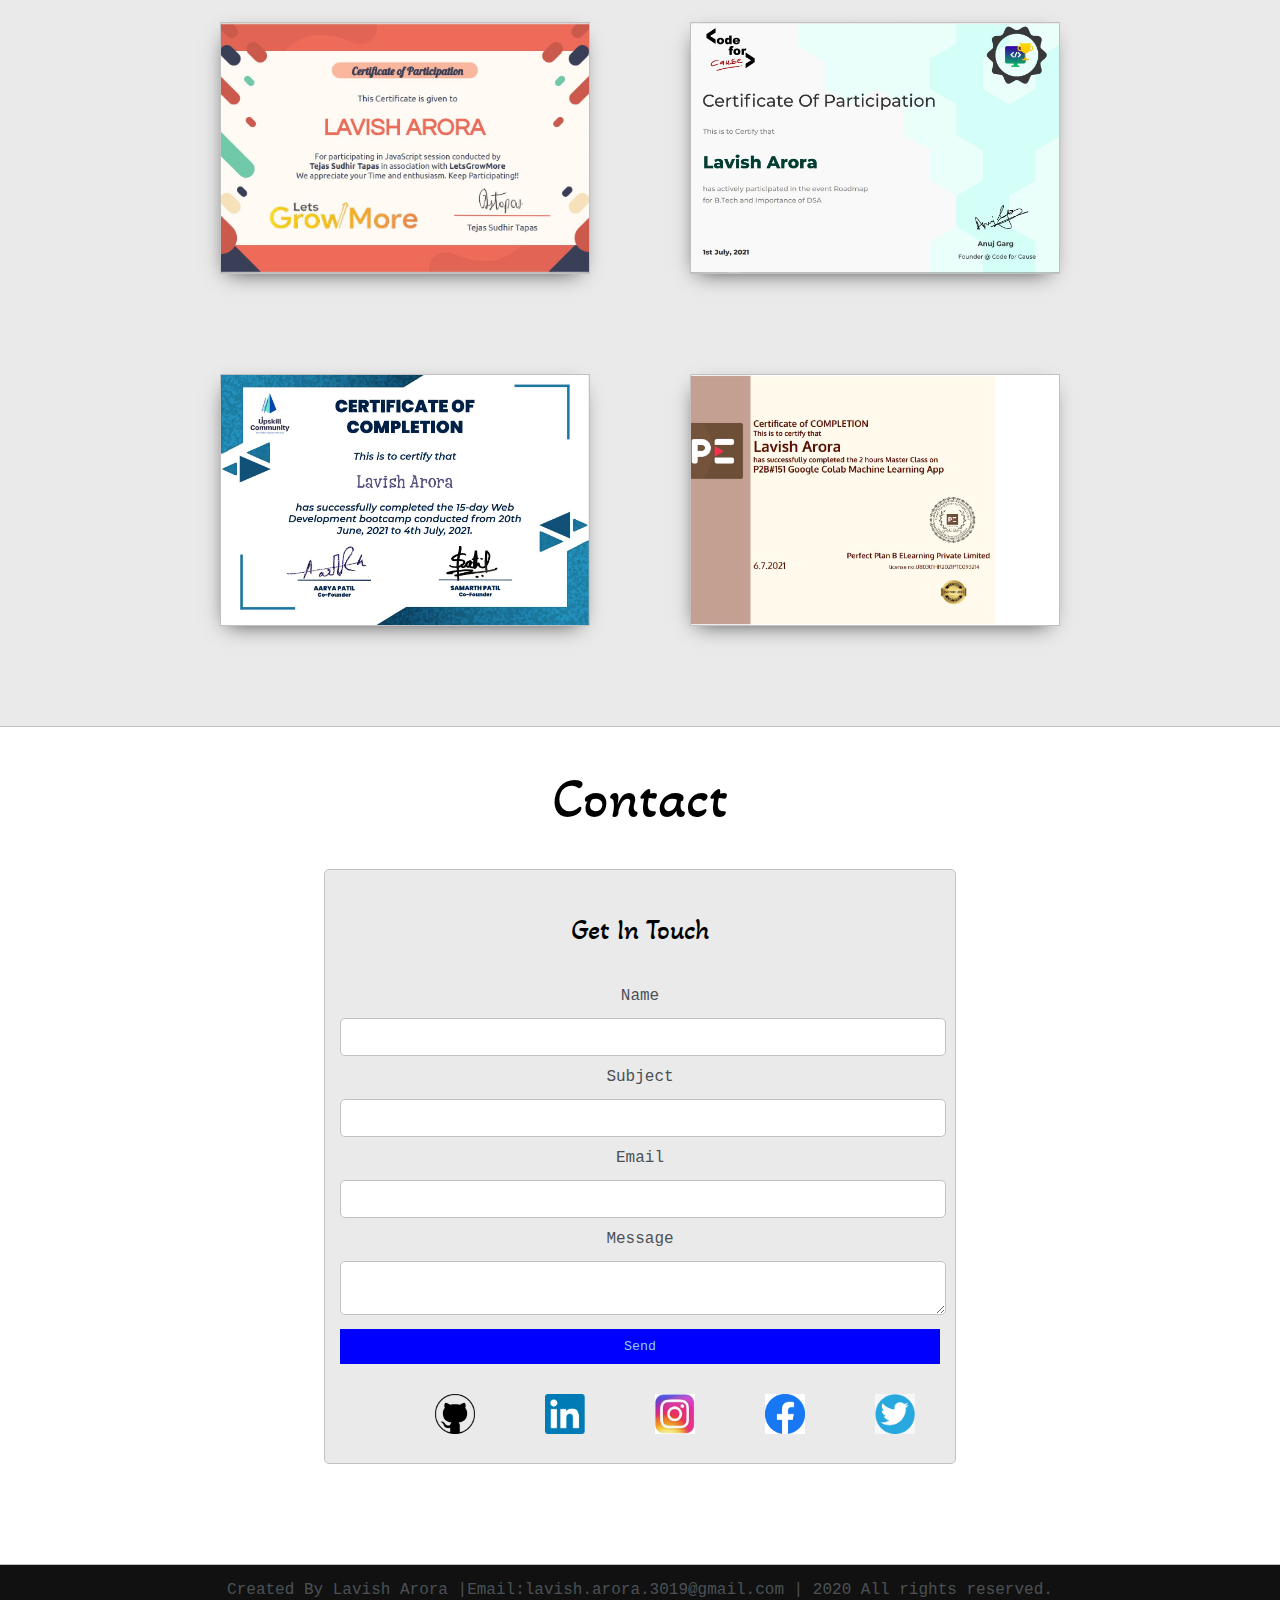
==== commit fe579fc3: "changes" ====
--- a/index.html
+++ b/index.html
@@ -15,19 +15,21 @@
 
 <body>
     <!-- Header starts -->
-    <section class="s1">
-        <div class="header">
-            <a href="#default" class="logo"><i><b>Portfolio.</b></i></a>
-            <div class="header-right">
-                <ul>
-                    <a href="#home">Home</a>
-                    <a href="#about">About</a>
-                    <a href="#projects">Projects</a>
-                    <a href="#achievements">Achievements</a>
-                    <a href="#contact">Contact</a>
-                </ul>
-            </div>
-    </section>
+    <nav>
+        
+        <div class="hamburger">
+            <div class="line"></div>
+            <div class="line"></div>
+            <div class="line"></div>
+            <div class="line"></div>
+        </div>
+        <ul class="nav-links">
+            <li><a href="#">About</a></li>
+            <li><a href="#">Project</a></li>
+            <li><a href="#">Achievements</a></li>
+            <li><a href="#">Contact</a></li>
+        </ul>
+    </nav>
     <!-- header ends -->
     <section class="s1">
         <div class="main-container">
--- a/default.css
+++ b/default.css
@@ -81,56 +81,35 @@
 }
 
 
-/* Style the header with a grey background and some padding */
-
-.header {
-    overflow: hidden;
+
+nav {
+    height: 10vh;
     background-color: var(--secondaryColor);
-    /* padding: 5px 5px; */
-}
-
-
-/* Style the header links */
-
-.header a {
-    float: left;
+  }
+  .nav-links {
+    color: var(--secondaryText);
+    display: flex;
+    list-style: none;
+    width: 50%;
+    height: 100%;
+    justify-content:center ;
+    align-items: center;
+    margin: auto ;
+  }
+  .nav-links li a {
+    margin: 50px;
     color: var(--secondaryText);
     text-align: center;
-    padding: 13px;
     text-decoration: none;
     font-size: 18px;
     line-height: 25px;
     border-radius: 4px;
-}
-
-
-/* Style the logo link (notice that we set the same value of line-height and font-size to prevent the header to increase when the font gets bigger */
-
-.header a.logo {
-    font-size: 25px;
-    font-weight: bold;
-    color: var(--mainText);
-}
-
-
-/* Change the background color on mouse-over */
-
-.header a:hover {
-    background-color: var(--previewShadow);
-    color: black;
-}
-
-.header a.active {
-    background-color: dodgerblue;
-    color: white;
-}
-
-
-/* Float the link section to the right */
-
-.header-right {
-    float: right;
-}
+  }
+  
+  .nav-links a:hover {
+      background-color: var(--previewShadow);
+      color: black;
+  }
 
 .s1 {
     background-color: var(--mainColor);
@@ -401,17 +380,62 @@
     text-align: center;
 }
 
-@media screen and (max-width: 1200px) {
-    .header a {
-        float: relative;
-        display: table-cell;
-        text-align: left;
-    }
-    .header-right {
-        float: none;
-    }
-}
-
+@media screen and (max-width: 768px) {
+ .line {
+   width: 30px;
+   height: 3px;
+   background: var(--secondaryText );
+   margin: 5px;
+ }
+ nav {
+   position: relative;
+ }
+ .hamburger {
+   position: absolute;
+   cursor: pointer;
+   right: 5%;
+   top: 50%;
+   transform: translate(-5%, -50%);
+   z-index: 2;
+ }
+ .nav-links {
+   position: fixed;
+   background-color: var(--secondaryColor);
+   height: 100vh;
+   width: 100%;
+   flex-direction: column;
+   clip-path: circle(100px at 90% -10%);
+   -webkit-clip-path: circle(30px at 90% -10%);
+   transition: all 1s ease-out;
+   pointer-events: none;
+ }
+ .nav-links.open {
+   clip-path: circle(1000px at 90% -10%);
+   -webkit-clip-path: circle(1000px at 90% -10%);
+   pointer-events: all;
+ }
+ .landing {
+   flex-direction: column;
+ }
+ .nav-links li {
+   opacity: 0;
+ }
+ .nav-links li a {
+   font-size: 25px;
+ }
+ .nav-links li:nth-child(1) {
+   transition: all 0.5s ease 0.2s;
+ }
+ .nav-links li:nth-child(2) {
+   transition: all 0.5s ease 0.4s;
+ }
+ .nav-links li:nth-child(3) {
+   transition: all 0.5s ease 0.6s;
+ }
+ li.fade {
+   opacity: 1;
+ }
+}
 @media screen and (min-width: 1200px) {
     .main-container {
         width: 95%;
@@ -438,4 +462,65 @@
     #preview {
         width: 280px;
     }
-}+}
+
+@media screen and (max-width: 400px) {
+    .form-social{
+        display: grid;
+        grid-template-columns: repeat(auto-fit 1fr);
+        padding-bottom: 50px;
+        text-align: center;
+    }
+    
+    .social-links {
+        display: flex;
+        align-items: center;
+        align-content: center;
+        justify-content: center;
+        text-align: center;
+        padding-top: 30px ;
+        padding-bottom: 10px ;
+        gap: 20px;
+    }
+    
+
+    #contact-form {
+        display: block;
+        max-width: 300px;
+        margin: 0 auto;
+        border: 1px solid var(--borderColor);
+        padding: 15px;
+        border-radius: 5px;
+        background-color: var(--mainColor);
+        margin-bottom: 50px;
+    }
+    
+    #contact-form label {
+        line-height: 2.7em;
+    }
+    
+    #contact-form textarea {
+        min-height: 10px;
+        font-size: 14px;
+    }
+    
+    .input-field {
+        width: 100%;
+        padding-top: 10px;
+        padding-bottom: 10px;
+        background-color: var(--secondaryColor);
+        border-radius: 5px;
+        border: 1px solid var(--borderColor);
+        font-size: 14px;
+    }
+    
+    #submit-btn {
+        margin-top: 10px;
+        width: 100%;
+        padding-top: 10px;
+        padding-bottom: 10px;
+        color: skyblue;
+        background-color: var(--buttonColor);
+        border: none;
+    }
+}
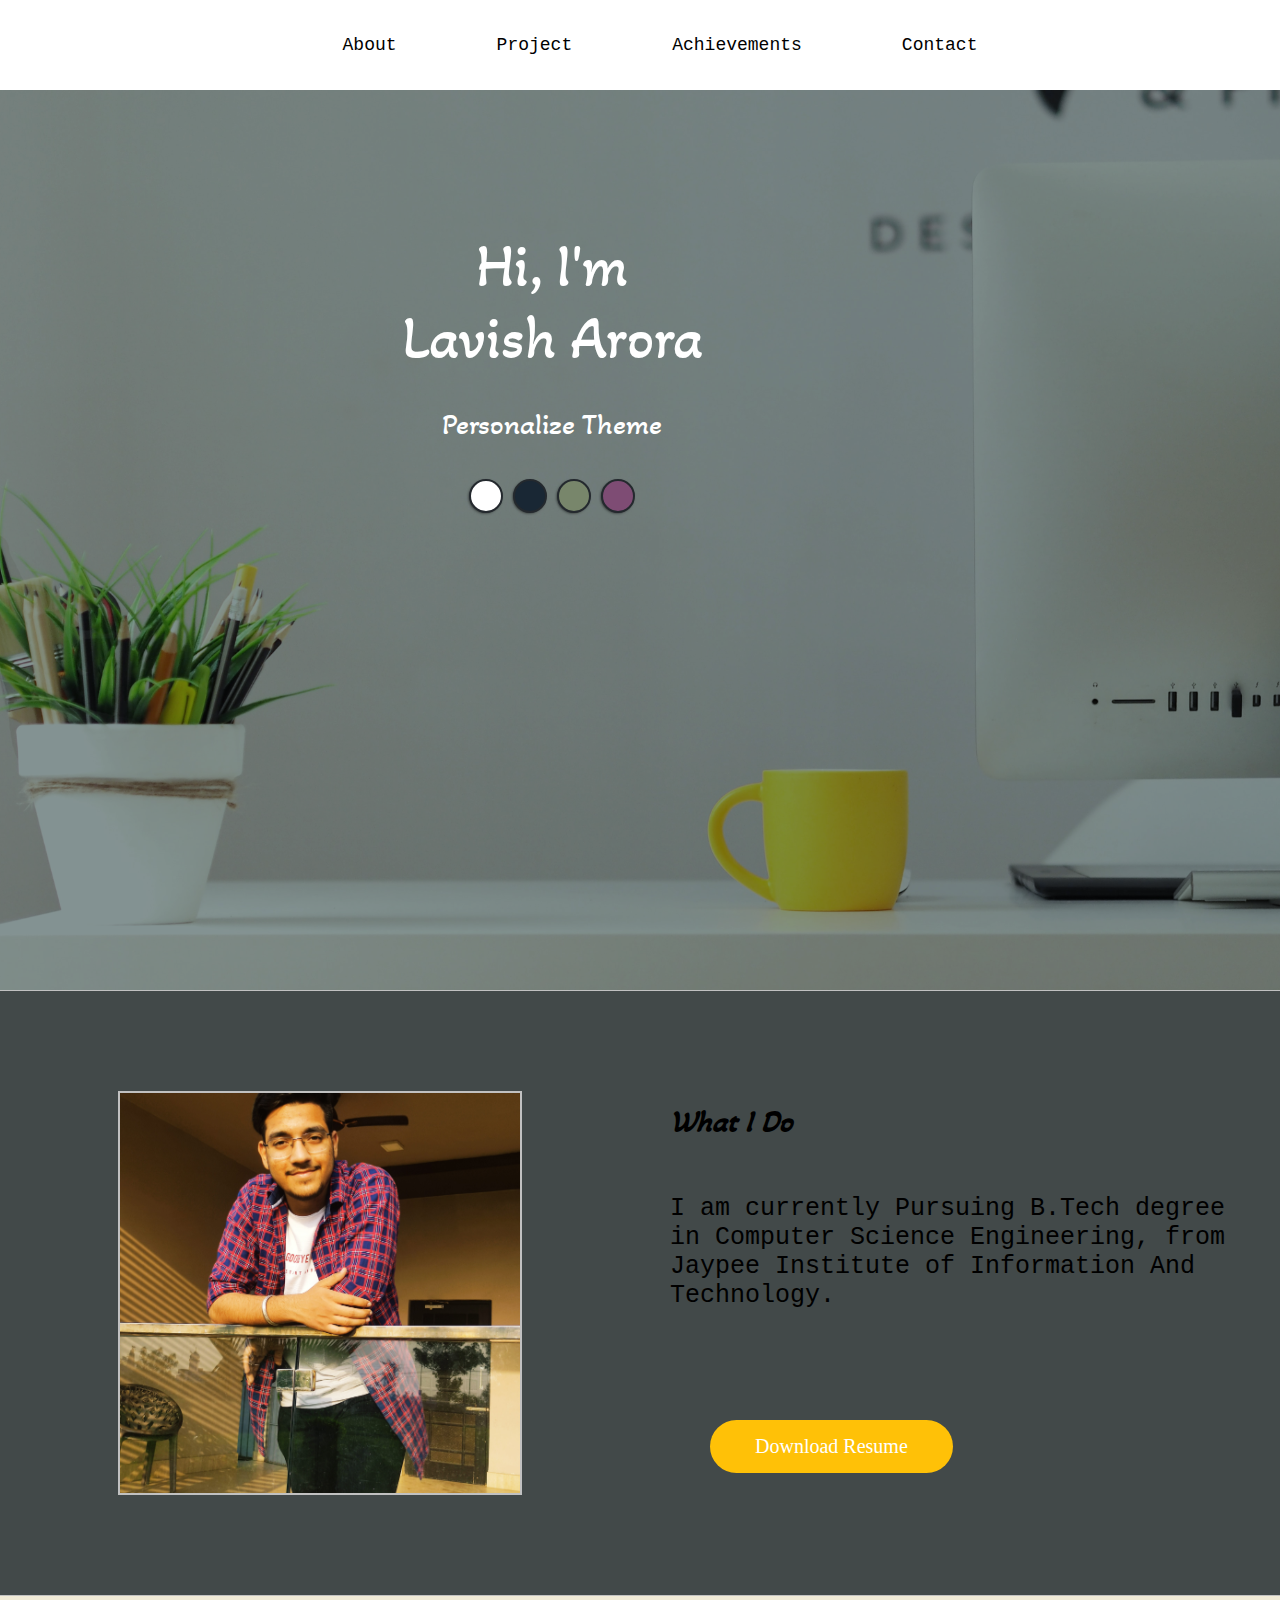
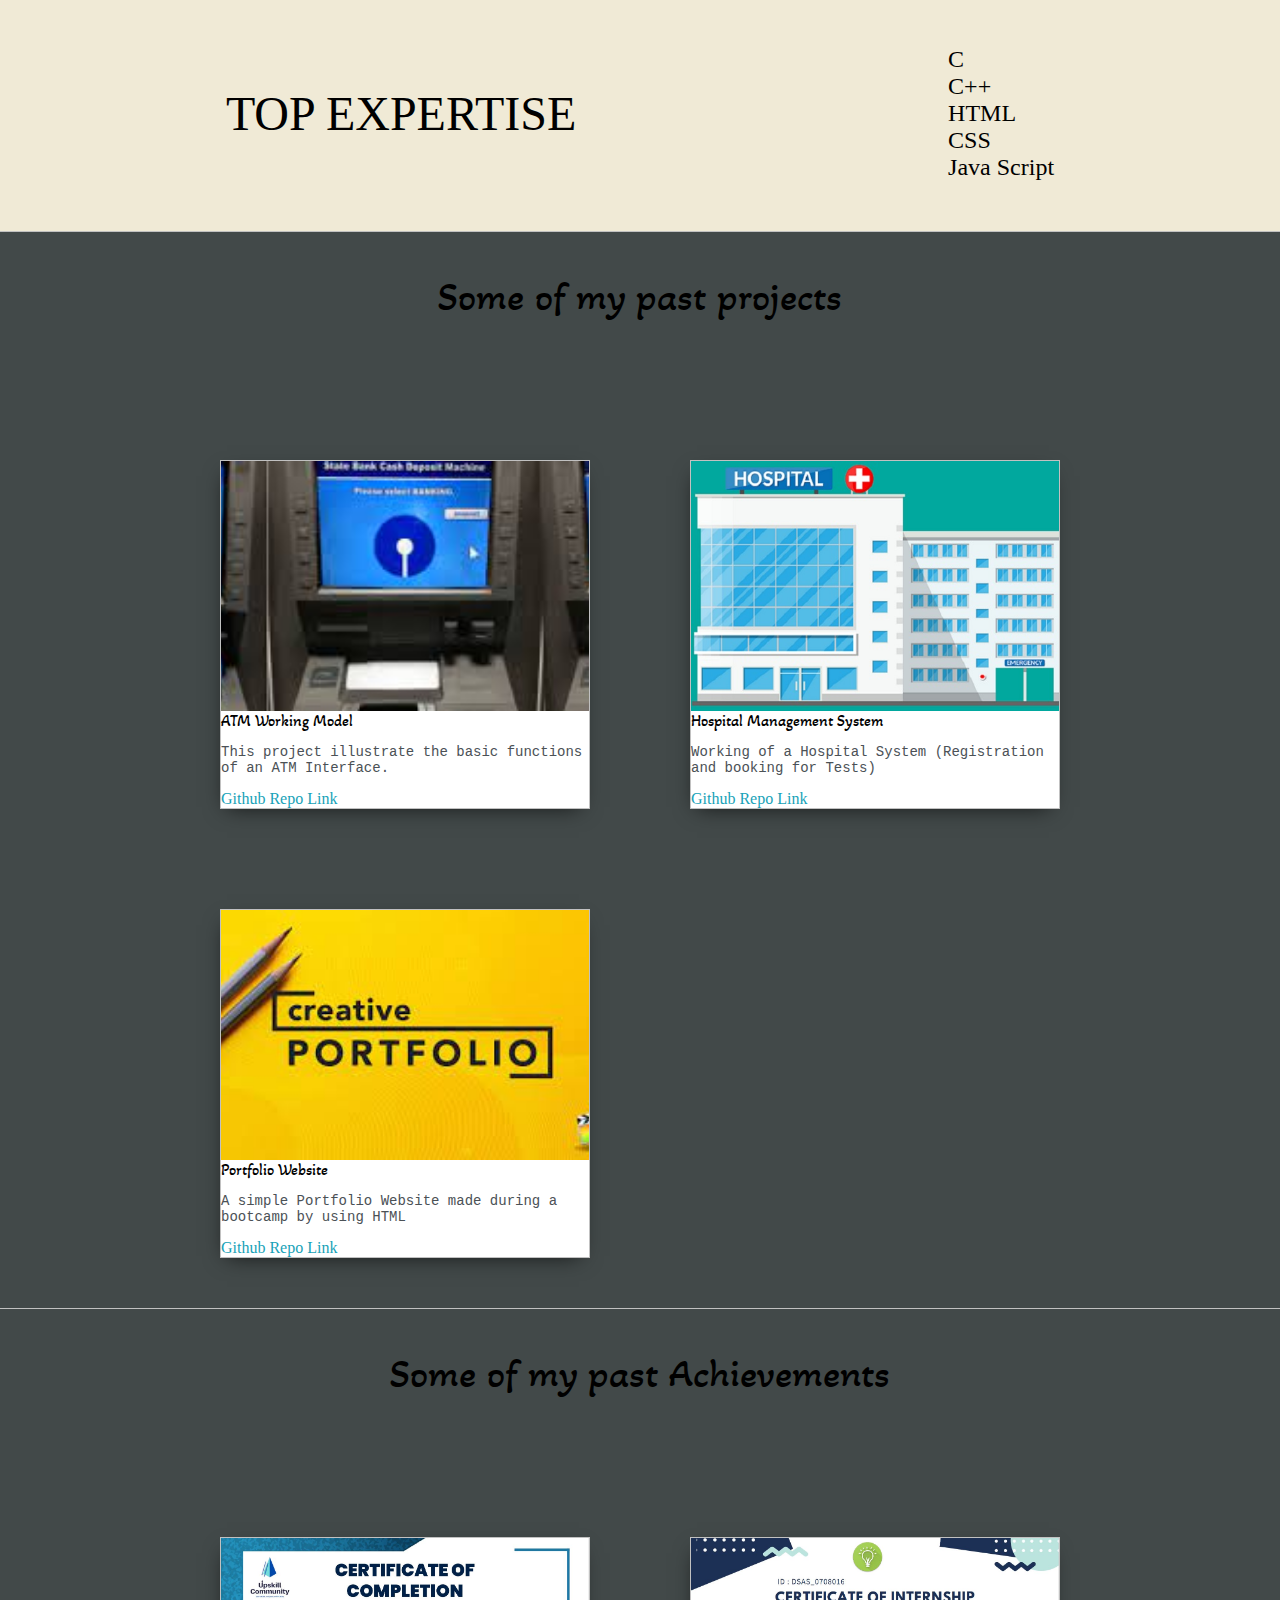
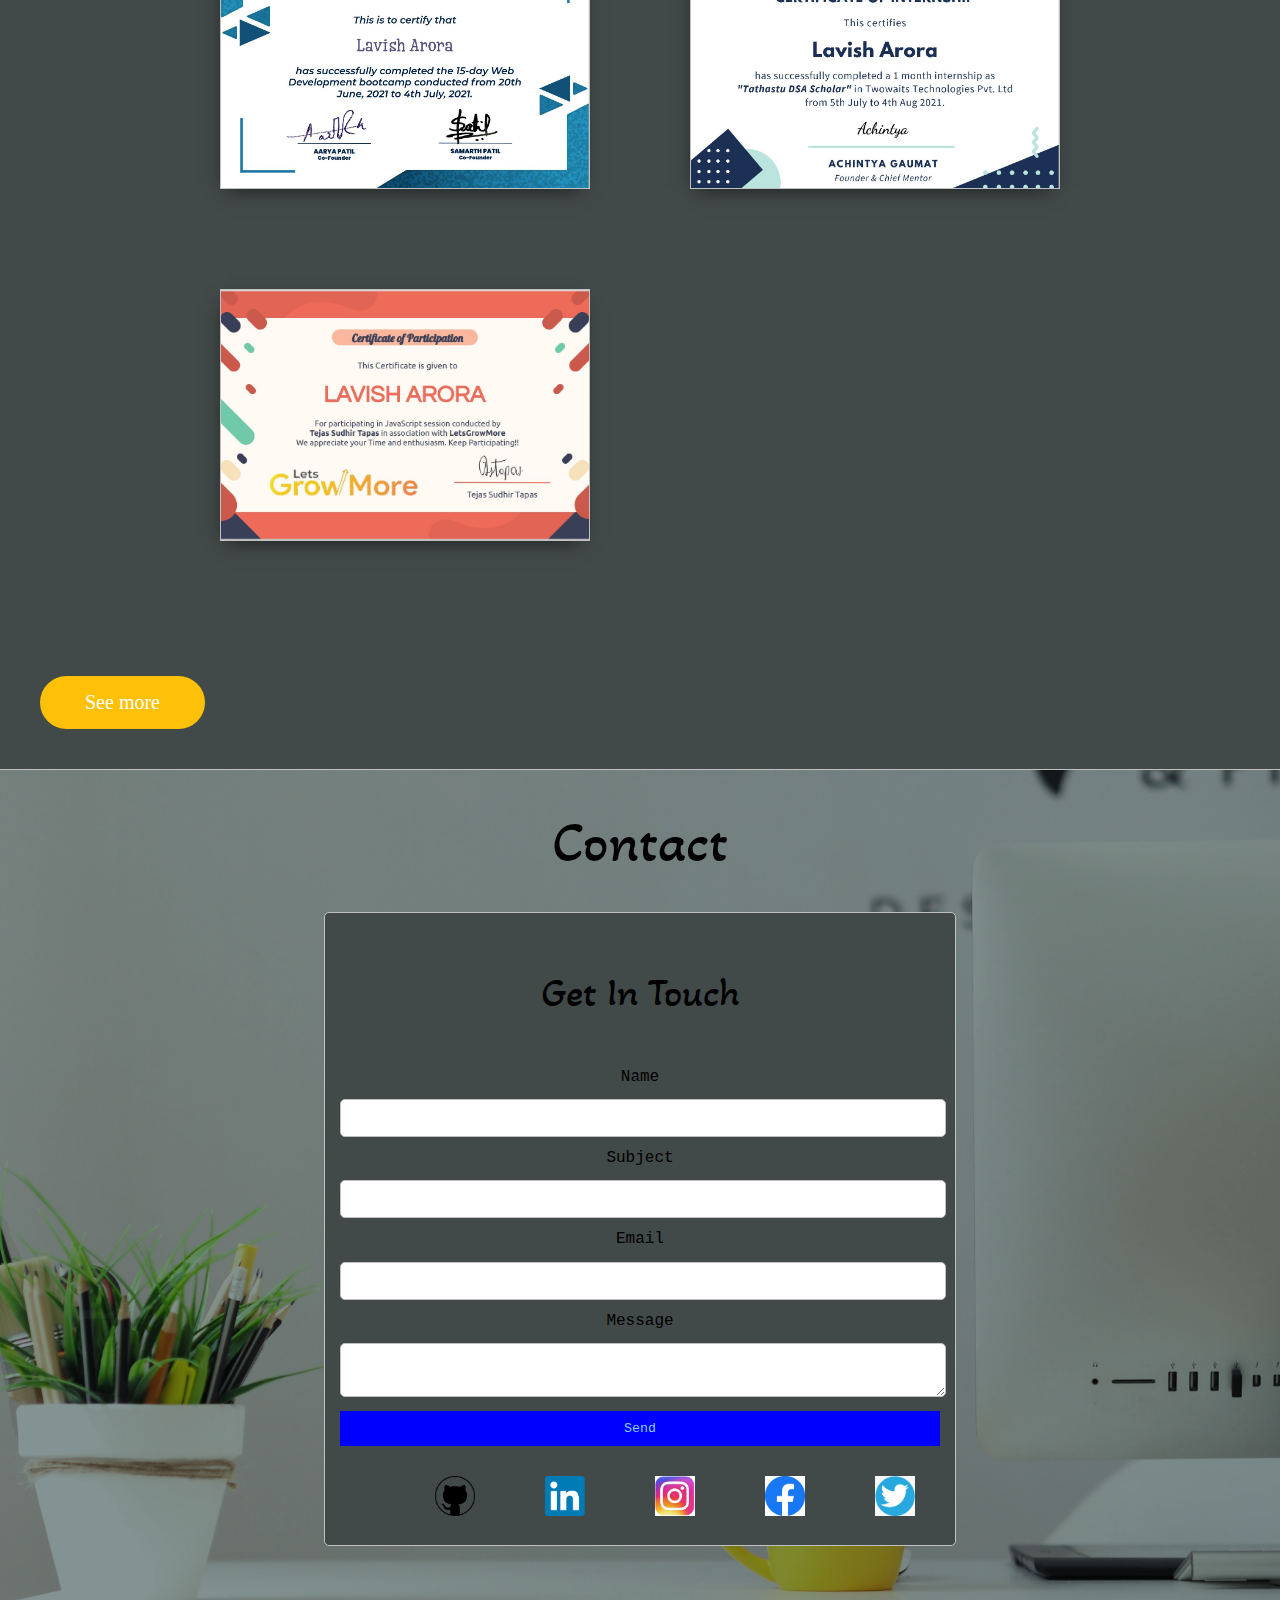
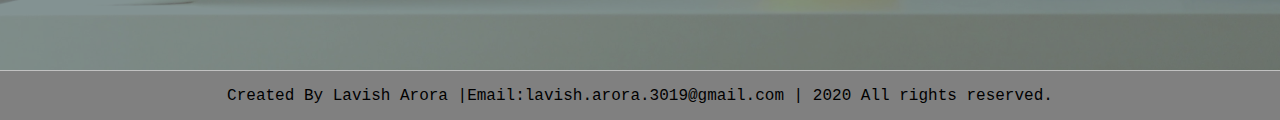
==== commit aeaa2f7b: "Lavish Arora" ====
--- a/index.html
+++ b/index.html
@@ -24,22 +24,18 @@
             <div class="line"></div>
         </div>
         <ul class="nav-links">
-            <li><a href="#">About</a></li>
-            <li><a href="#">Project</a></li>
-            <li><a href="#">Achievements</a></li>
-            <li><a href="#">Contact</a></li>
+            <li><a href="#About">About</a></li>
+            <li><a href="#projects">Project</a></li>
+            <li><a href="#achievements">Achievements</a></li>
+            <li><a href="#Contact">Contact</a></li>
         </ul>
     </nav>
     <!-- header ends -->
     <section class="s1">
         <div class="main-container">
-            <div class="greeting-wrapper">
-                <h1>Hi, I'm Lavish Arora</h1>
-            </div>
-            <div class="intro-wrapper">
-                <div class="left-column">
-                    <img id="profile_pic" src="images\lavish5.jpg">
-                    <h5 style="text-align: center;line-height: 0;">Personalize Theme</h5>
+            <div class="content">
+                <h1>Hi, I'm<br> Lavish Arora</h1>
+                <h5 style="text-align: center;line-height: 0; color: white;" >Personalize Theme</h5>
 
                     <div id="theme-options-wrapper">
                         <div data-mode="light" id="light-mode" class="theme-dot"></div>
@@ -48,44 +44,33 @@
                         <div data-mode="purple" id="purple-mode" class="theme-dot"></div>
                     </div>
                     <p id="settings-note"></p>
-                </div>
+            </div>
+        </div>
+    </section>
+
+    <section class="s1">
+        <a name="About"></a>
+        <div class="intro-wrapper">
+            <div class="left-column">
+            <img id="profile_pic" src="images\lavish5.jpg">
+            </div>
 
                 <div class="right-column">
-
-                    <div id="preview-shadow">
-                        <div id="preview">
-                            <div id="corner-tl" class="corner"></div>
-                            <div id="corner-tr" class="corner"></div>
-                            <h3>What I Do</h3>
+                    <h3><b><i>What I Do</i></b></h3>
                             <p>I am currently Pursuing B.Tech degree in Computer Science Engineering, from Jaypee Institute of Information And Technology.</p>
-                            <div id="corner-br" class="corner"></div>
-                            <div id="corner-bl" class="corner"></div>
-                        </div>
-                    </div>
-                </div>
-            </div>
-        </div>
-    </section>
-
+                        <div class="btn-group">
+                            <!-- <a href="about.html" class="color1">See more</a> -->
+                            <a href="Lavish Arora.pdf" class="color1">Download Resume</a>
+                        </div>
+                </div>
+            </div>
+        </div>
+    </section>
 
     <section class="s2">
-        <div class="main-container">
-
-            <div class="about-wrapper">
-                <div class="about-me">
-                    <a name="about"></a>
-                    <h4>More about me</h4>
-
-                    <ul>
-                        <p>I'm from Hanumangarh where I finished my Schooling in 2020 from S.R.M. INTERNATIONAL SCHOOL.<br>I am a Basketball Player and also a Binge watcher.<br>I build new projects just to tickle my brain.
-                            <br> I do my work mainly in C/C++ languages . C/C++ are my current skills And I am working on Data structure and Algorithm.<br> Beside these I know Web Development. This website is basically one of my Web Development project.</p>
-                    </ul>
-
-                    <hr>
-
+        <div id="skills">
                     <font size="8">TOP EXPERTISE</font>
-
-                    <div id="skills">
+                        <br>
                         <font size="5">
                             C<br> C++
                             <br> HTML
@@ -98,9 +83,8 @@
 
         </div>
     </section>
-
-    <section class="s1">
-        <div class="main-container">
+  
+    <section class="s1">
             <a name="projects"></a>
             <h3 style="text-align: center;">Some of my past projects</h3>
 
@@ -143,22 +127,21 @@
     </section>
 
     <section class="s1">
-        <div class="main-container">
             <a name="achievements"></a>
             <h3 style="text-align: center;">Some of my past Achievements</h3>
 
             <div class="post-wrapper">
                 <div>
                     <div class="post">
-                        <img class="thumbnail" src="images\achivements\2.JPG">
-                        <div class="post-preview">
-                        </div>
-                    </div>
-                </div>
-
-                <div>
-                    <div class="post">
-                        <img class="thumbnail" src="images\achivements\3.png">
+                        <img class="thumbnail" src="images\achivements\5.JPG">
+                        <div class="post-preview">
+                        </div>
+                    </div>
+                </div>
+
+                <div>
+                    <div class="post">
+                        <img class="thumbnail" src="images\achivements\10.JPG">
                         <div class="post-preview">
                         </div>
                     </div>
@@ -172,37 +155,19 @@
                     </div>
                 </div>
 
-                <div>
-                    <div class="post">
-                        <img class="thumbnail" src="images\achivements\4.JPG">
-                        <div class="post-preview">
-                        </div>
-                    </div>
-                </div>
-
-                <div>
-                    <div class="post">
-                        <img class="thumbnail" src="images\achivements\5.JPG">
-                        <div class="post-preview">
-                        </div>
-                    </div>
-                </div>
-
-                <div>
-                    <div class="post">
-                        <img class="thumbnail" src="images\achivements\Capture.JPG">
-                        <div class="post-preview">
-                        </div>
-                    </div>
-                </div>
-
-            </div>
-        </div>
-    </section>
+
+            </div>
+        </div>
+        <div class="btn-group">
+            <a href="achievement.html" class="color1">See more</a>
+        </div>
+    
+    </section> 
 
     <section class="s2">
+        <a name="Contact"></a>
+        <div class="main-container">
             <div class="form-social">
-            <a href=""></a>
             <h1>Contact</h1>
 
             <form id="contact-form">
@@ -253,6 +218,7 @@
             </form>
             </div>
         </div>
+    </div>
     </section>
 
     <footer>
--- a/default.css
+++ b/default.css
@@ -1,9 +1,9 @@
 :root {
-    --mainColor: #eaeaea;
+    --mainColor: #424949 ;
     --secondaryColor: #fff;
     --borderColor: #c1c1c1;
     --mainText: black;
-    --secondaryText: #4b5156;
+    --secondaryText: #000000;
     --themeDotBorder: #24292e;
     --previewBg: rgb(251, 249, 243, 0.8);
     --previewShadow: #f0ead6;
@@ -61,7 +61,7 @@
 }
 
 h3 {
-    font-size: 28px;
+    font-size: 40px;
 }
 
 h4 {
@@ -123,38 +123,31 @@
     overflow: auto;
 }
 
-.main-container {
-    width: 100%;
-    margin: 0 auto;
-}
-
-.greeting-wrapper {
-    display: grid;
-    text-align: center;
-    align-content: center;
-    min-height: 10em;
-}
-
-.intro-wrapper {
-
-    display: grid;
-    grid-template-columns: 1fr 1fr;
-    grid-template-areas: 'left-column right-column';
-}
-
-.left-column {
-    grid-area: left-column;
-    padding-top: 100px;
-    padding-bottom: 100px;
-}
-
-#profile_pic {
-    display: block;
-    margin: 0 auto;
-    height: 300px;
-    width: 300px;
-    object-fit: cover;
-    border: 2px solid var(--borderColor);
+.main-container{
+    background-color: var(--mainColor);
+    background-image: url('.//images/6.jpg');
+    background-position: center;
+    background-size: cover;
+    min-height: 100vh;
+    overflow: hidden;
+    background-blend-mode: overlay;
+    gap: 100px;
+}
+
+.content {
+    text-align: center;
+    max-width: 55%;
+    padding: 100px 200px 0px;
+    color: var(--secondaryText);
+}
+
+.content h1 {
+    color: white;
+    font-size: 60px;
+}
+.content h5 {
+    color: white;
+    font-size: 30px;
 }
 
 #theme-options-wrapper {
@@ -165,7 +158,7 @@
 .theme-dot {
     height: 30px;
     width: 30px;
-    background-color: black;
+    color: white;
     border-radius: 50%;
     margin: 5px;
     border: 2px solid var(--themeDotBorder);
@@ -201,72 +194,70 @@
     text-align: center;
 }
 
+.intro-wrapper {
+
+    display: grid;
+    grid-template-columns: 1fr 1fr;
+    grid-template-areas: 'left-column right-column';
+}
+
+.left-column {
+    grid-area: left-column;
+    padding-top: 100px;
+    padding-bottom: 100px;
+}
+
+#profile_pic {
+    display: block;
+    margin: 0 auto;
+    height: 400px;
+    width: 400px;
+    object-fit: cover;
+    border: 2px solid var(--borderColor);
+}
+
 .right-column {
     grid-area: right-column;
     display: grid;
     align-content: center;
-    padding-top: 100px;
-    padding-bottom: 100px;
-}
-
-#preview-shadow {
-    background-color: var(--previewShadow);
-    max-width: 300px;
-    height: 220px;
-    padding-left: 50px;
-    padding-top: 50px;
-}
-
-#preview {
-    width: 300px;
-    border: 1.5px solid #17a2b8;
-    background-color: var(--previewBg);
-    padding: 20px;
-    position: relative;
-}
-
-.corner {
-    width: 7px;
-    height: 7px;
-    border-radius: 50%;
-    border: 1.5px solid #17a2b8;
-    background-color: #fff;
-    position: absolute;
-}
-
-#corner-tl {
-    top: -5px;
-    left: -5px
-}
-
-#corner-tr {
-    top: -5px;
-    right: -5px
-}
-
-#corner-br {
-    bottom: -5px;
-    right: -5px
-}
-
-#corner-bl {
-    bottom: -5px;
-    left: -5px
-}
-
-.about-wrapper {
-    display: grid;
-    grid-template-columns: 1fr 1fr;
-    padding-bottom: 50px;
-    padding-top: 50px;
-    gap: 100px;
+    text-align:left;
+    padding:30px;
+}
+
+.right-column h3{
+    font-size: 30px;
+}
+.right-column p{
+    font-size: 25px;
+}
+
+.btn-group {
+    margin-top: 45px;
+    padding: 40px;
+    
+}
+.btn-group a.color1 {
+    background-color: #ffc107;
+    text-align: center;
+    font-size: 20px;
+    display: inline-block;
+    padding: 15px 45px;
+    text-decoration: none;
+    color: #fff;
+    border-radius: 50px;
 }
 
 #skills {
     display: flex;
+    gap: 10px;
+    padding: 50px;
     justify-content: space-evenly;
+    align-items: center;
+    margin: auto ;
     background-color: var(--previewShadow);
 }
+
+
 
 
 .post-wrapper {
@@ -275,7 +266,7 @@
     gap: 100px;
     justify-content: center;
     padding-top: 100px;
-    padding-bottom: 100px;
+    padding-bottom: 50px;
 }
 
 .post {
@@ -294,7 +285,6 @@
 
 .post-preview {
     background-color: #fff;
-    /* padding: 15px; */
 }
 
 .post-title {
@@ -312,7 +302,7 @@
 }
 a:hover {
     transform: scale(0.85);
-}
+} 
 
 
 .form-social{
@@ -374,9 +364,9 @@
 }
 
 footer {
-    background: #111;
+    background: grey;
     padding: 15px 23px;
-    color: #fff;
+    color: black;
     text-align: center;
 }
 
@@ -436,35 +426,64 @@
    opacity: 1;
  }
 }
-@media screen and (min-width: 1200px) {
+
+ @media screen and (max-width: 768px) {
     .main-container {
-        width: 95%;
-    }
-}
-
-@media screen and (max-width: 800px) {
+        width: 100%;
+    }
+}
+@media screen and (max-width: 768px){
+    .content {  
+        text-align: center;
+        text-decoration: wavy;
+        max-width: 100%;
+        padding: 10px 20px 0px;
+        color: var(--secondaryText);
+    }
+    
+    .content h1 {
+        color: white;
+        font-size:50px;
+    }
+    .content h5 {
+        color: white;
+        
+        font-size:20px;
+    }
+}
+
+@media screen and (max-width: 1200px) {
     .intro-wrapper {
-        grid-template-columns: 1fr;
-        grid-template-areas: 'nav-wrapper' 'left-column' 'right-column';
-    }
+        grid-template-columns: 1fr ;
+        grid-template-areas:'left-column' 'right-column';
+    }
+
     .right-column {
         justify-content: center;
     }
-}
-
-@media screen and (max-width: 400px) {
-    #preview-shadow {
-        max-width: 280px;
-        height: 180px;
-        padding-left: 10px;
-        padding-top: 10px;
-    }
-    #preview {
-        width: 280px;
-    }
-}
-
-@media screen and (max-width: 400px) {
+    .btn-group {
+        margin-top: 40px;
+    }
+    .btn-group a.color1 {
+        background-color: #ffc107;
+        text-align: center;
+        font-size: 15px;
+        display: inline-block;
+        padding: 10px 30px;
+        text-decoration: none;
+        color: #fff;
+        border-radius: 30px;
+    }
+    
+
+    #profile_pic {
+        height: 300px;
+        width: 300px;
+        object-fit: cover;
+    }
+} 
+
+@media screen and (max-width: 768px) {
     .form-social{
         display: grid;
         grid-template-columns: repeat(auto-fit 1fr);
@@ -486,7 +505,7 @@
 
     #contact-form {
         display: block;
-        max-width: 300px;
+        max-width: 350px;
         margin: 0 auto;
         border: 1px solid var(--borderColor);
         padding: 15px;
